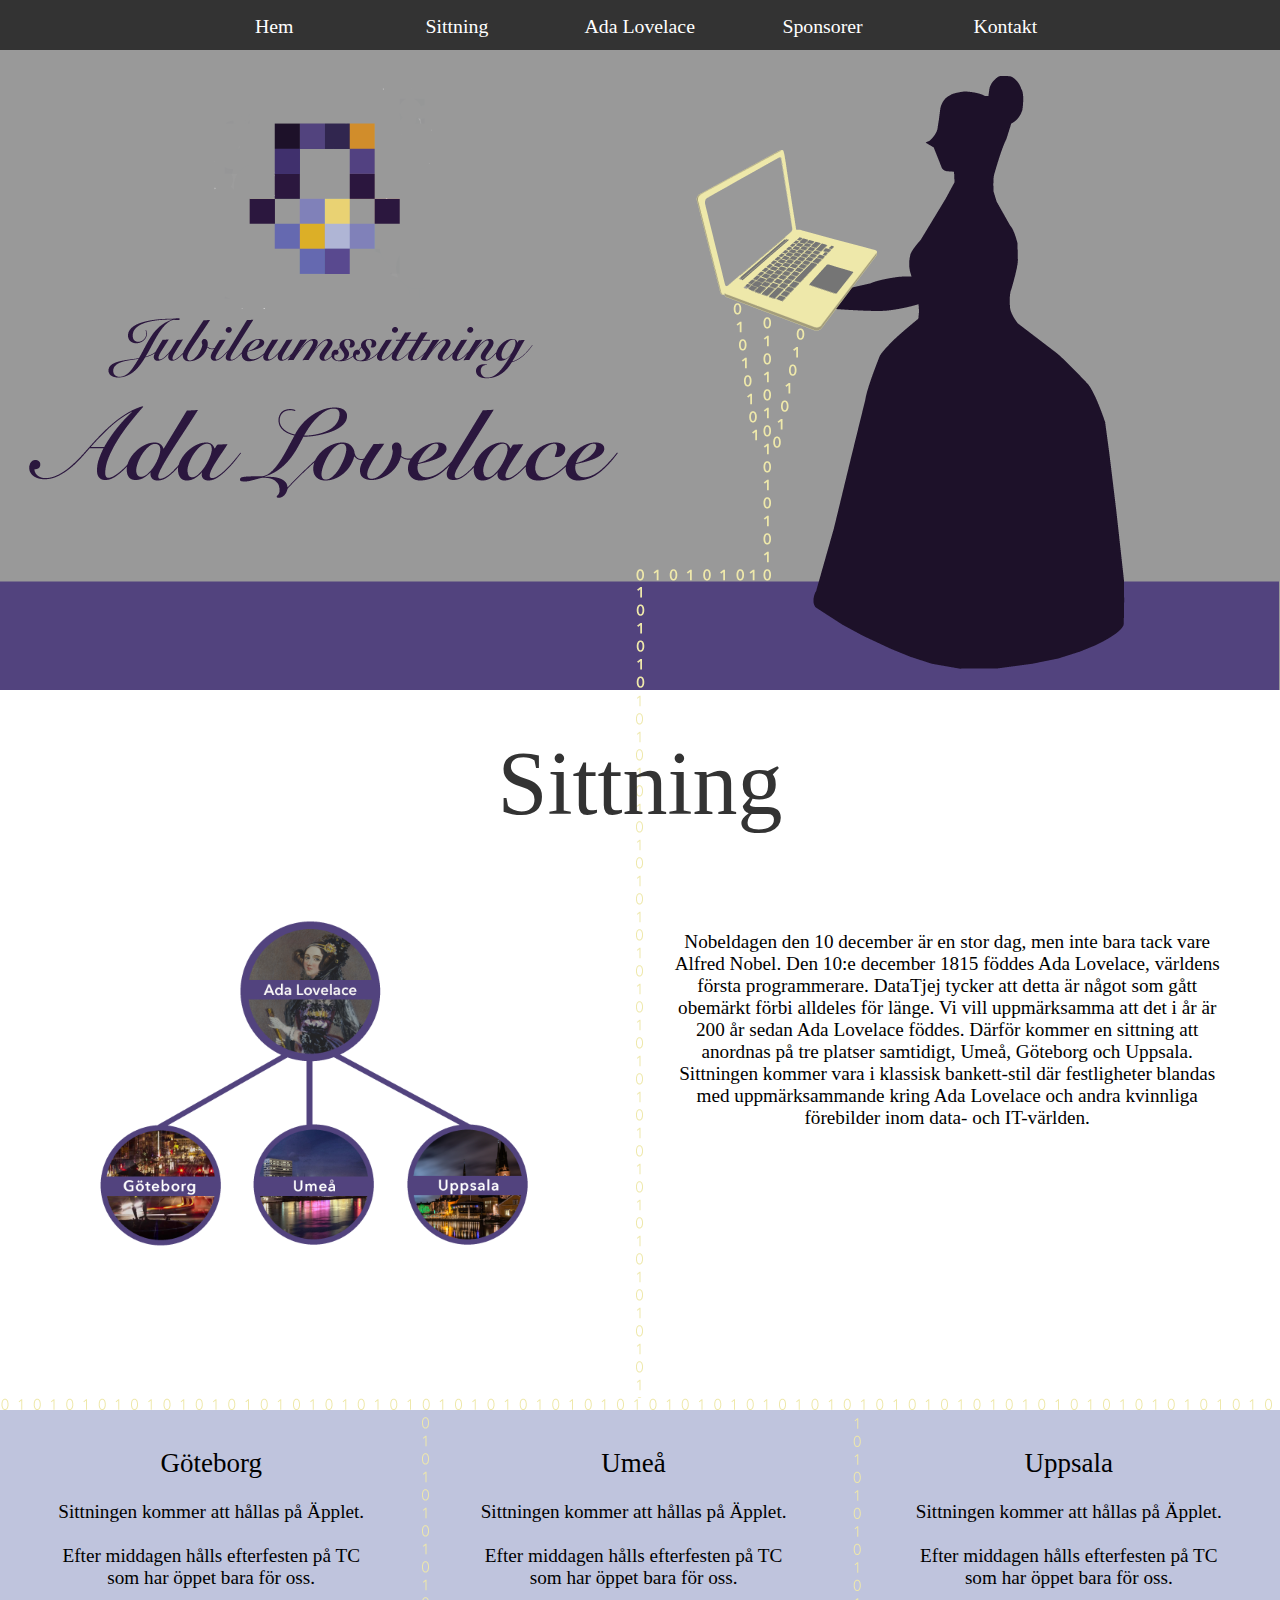
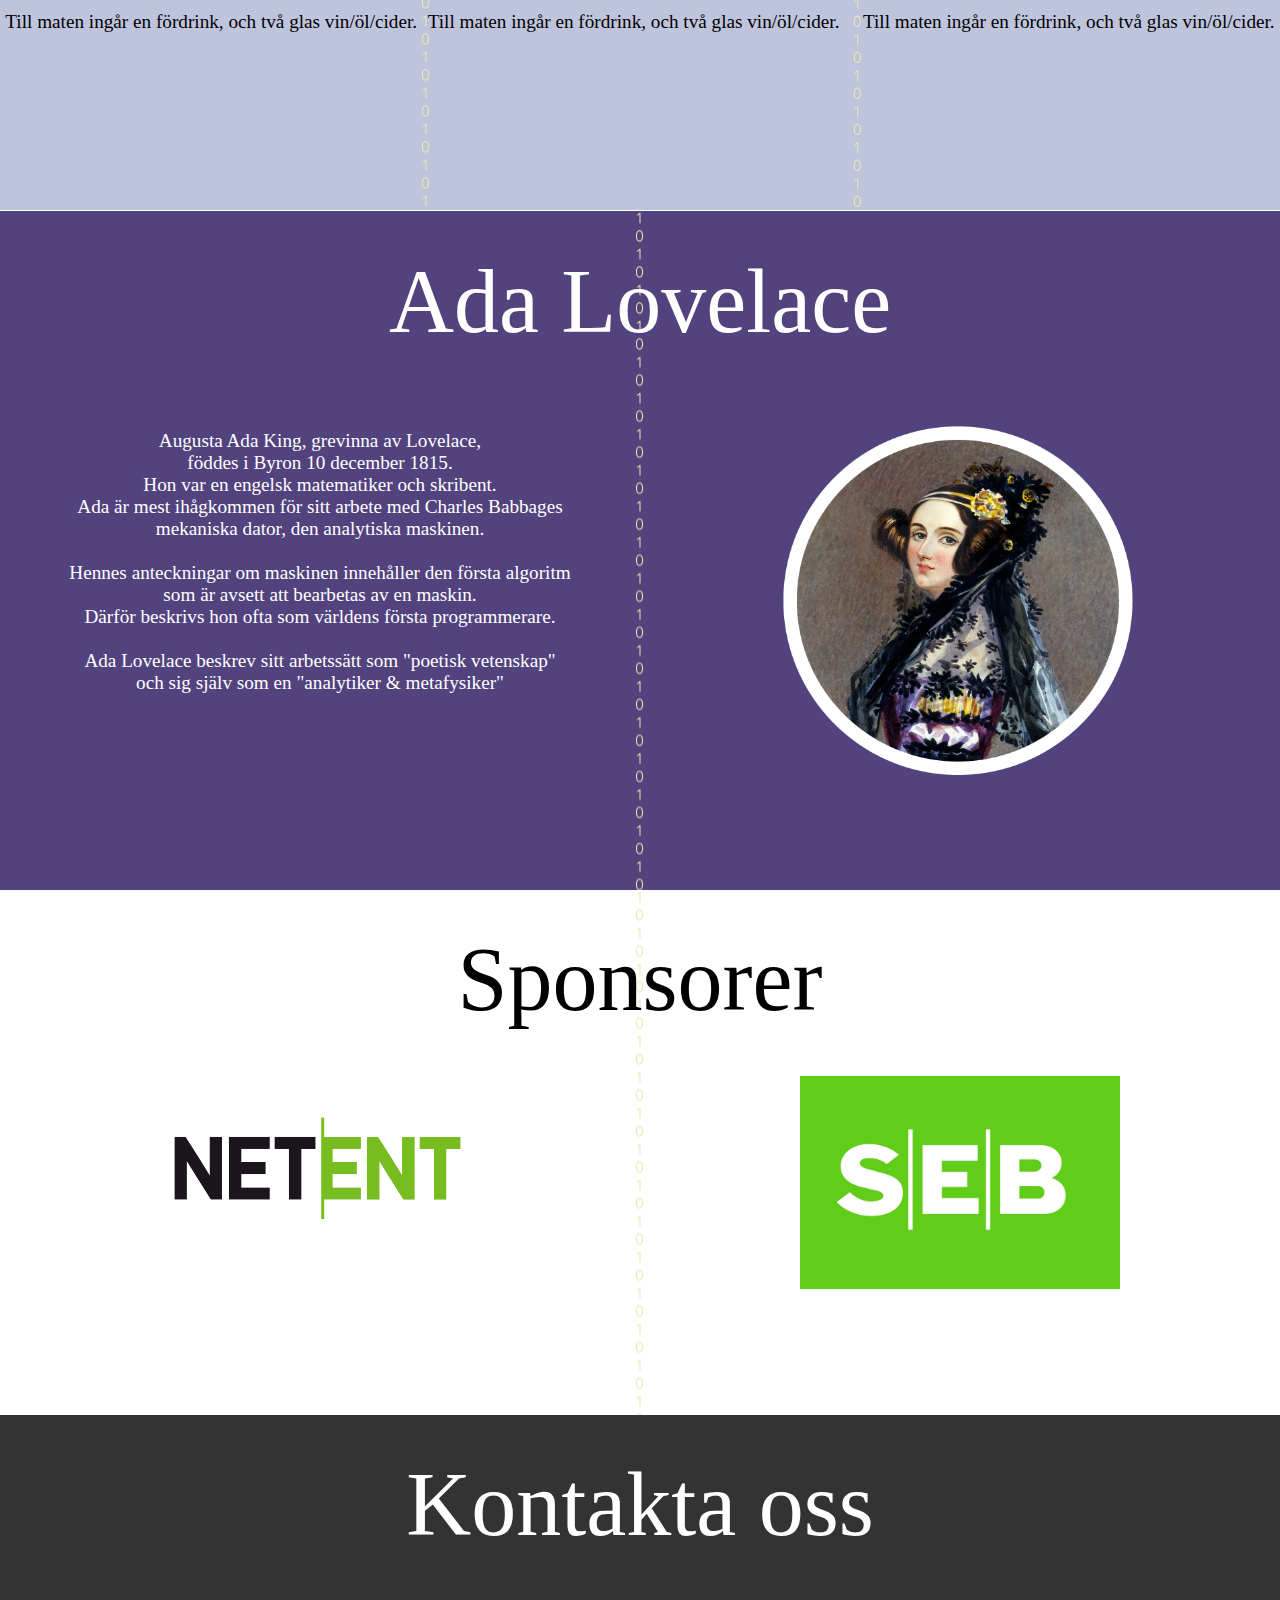
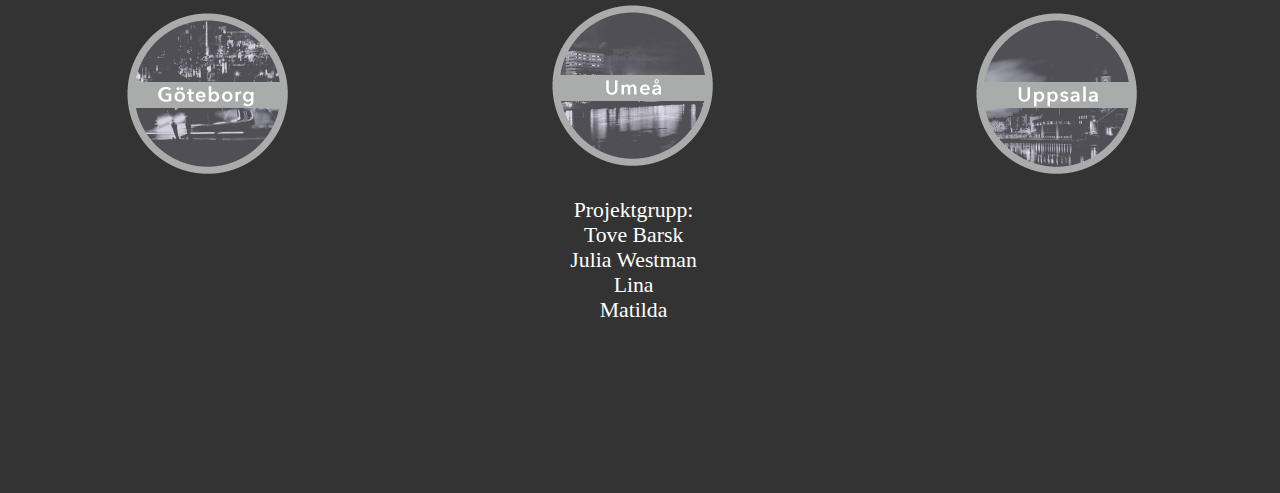
==== Hem.html @ 4ccf99ba "contacts åde" ====
<!DOCTYPE html>
  <html>
    <head>
      <meta charset="utf-8">
      <title>Ada sittning</title>
      <link rel="stylesheet" type="text/css" href="hem.css">    
      <meta name="viewport" content="width=device-width, initial-scale=1, user-scalable=yes">
        <link media="screen and (min-width: 200px) and (max-width: 500px)" type="text/css" href="css/stilmall.css">
        <link media="screen and (min-width: 500px) and (max-width: 800px)" type="text/css" href="css/stilmall.css">
      <script src="https://ajax.googleapis.com/ajax/libs/jquery/1.11.3/jquery.min.js"></script>
    </head>
    <body>
      <div id="container">
        <div id="menuContainer">
          <div class="menuButton">
          </div>
          <a href="#hem">
            <div class="menuButton">
              <h5>Hem</h5>
            </div>
          </a>
          <a href="#sittningen">
            <div class="menuButton">
              <h5>Sittning</h5>
            </div>
          </a>
        <a href="#AdaLovelace">
          <div class="menuButton">
            <h5>Ada Lovelace</h5>
          </div>
        </a>
        <a href="#sponsorer">
          <div class="menuButton">
            <h5>Sponsorer</h5>
          </div>
        </a>
          <a href="#kontakt">
            <div class="menuButton">
              <h5>Kontakt</h5>
            </div>
          </a>
        <div class="menuButton">
        </div>
      </div>

      <p id="hem"></p>

      <div id="header">
        
        <img src="pics/Header.png" alt="Headerback">
      </div>

       <p id="sittningen"></p>
       <div id="sittning">
          <h1>Sittning</h1>
          <div id="rubrik">
          </div>

          <div id="sittningv">
            <img src="pics/träd.png" alt="sittningsbild">
          </div>
          
          <div id="sittningh">
            <div id="sittningtext">
              <p> Nobeldagen den 10 december är en stor dag, men inte bara tack vare Alfred Nobel. Den 10:e december 1815 föddes Ada Lovelace, världens första programmerare. DataTjej tycker att detta är något som gått obemärkt förbi alldeles för länge. 

              Vi vill uppmärksamma att det i år är 200 år sedan Ada Lovelace föddes. Därför kommer en sittning att anordnas på tre platser samtidigt, Umeå, Göteborg och Uppsala. Sittningen kommer vara i klassisk bankett-stil där festligheter blandas med uppmärksammande kring Ada Lovelace och andra kvinnliga förebilder inom data- och IT-världen. </p>
            </div>
          </div>
    
      </div>
      <div id="biljetter">
        <div id="del1">
          <h3>Göteborg</h3>


              <p> <br>Sittningen kommer att hållas på Äpplet.
                <br> <br>
                Efter middagen hålls efterfesten på TC <br>som har öppet bara för oss. 
                   <br> <br>
                Till maten ingår en fördrink, och två glas vin/öl/cider.
                <br> <br>


        </div>
        <div id="del2">
          <h3>Umeå</h3>


            <p> <br>Sittningen kommer att hållas på Äpplet.
                <br> <br>
                Efter middagen hålls efterfesten på TC 
                <br>som har öppet bara för oss. 
                <br> <br>
                Till maten ingår en fördrink, och två glas vin/öl/cider.
                <br> <br></p>

        </div>
        <div id="del3">
          <h3>Uppsala</h3>



              <p> <br>Sittningen kommer att hållas på Äpplet.
                <br> <br>
                Efter middagen hålls efterfesten på TC <br>som har öppet bara för oss. 
                   <br> <br>
                Till maten ingår en fördrink, och två glas vin/öl/cider.
                <br> <br>



        </div>
      </div>

      <p id="AdaLovelace"></p>
      <div id="ada">
       <h1>Ada Lovelace</h1>
          <div id="adav">
            <p>Augusta Ada King, grevinna av Lovelace, <br>föddes i Byron 10 december 1815.<br>
            Hon var en engelsk matematiker och skribent. <br>
            Ada är mest ihågkommen för sitt arbete med Charles Babbages<br> mekaniska dator, den analytiska maskinen. <br><br>
            Hennes anteckningar om maskinen innehåller den första algoritm <br>som är avsett att bearbetas av en maskin. <br>Därför beskrivs hon ofta som världens första programmerare. <br><br>
            Ada Lovelace beskrev sitt arbetssätt som "poetisk vetenskap"<br> och sig själv som en "analytiker & metafysiker"
          </p>
          </div>

          <div id="adah">
            <img src="pics/ada.png" alt="adabild" >
          </div>
      </div>
      <p id="sponsorer"></p>
      <div id="sponsors">
         <h1>Sponsorer</h1>
        <div id="sponsorh">
          <img src="pics/netentlogo.png" />
        </div>
        <div id="sponsorv">
          <img src="pics/seblogo.jpg" />
        </div>
      </div>  
      <div id="contacts">
      <p id="kontakt"></p>
        <h1>Kontakta oss</h1>
        <div class="d1">
          <img src="pics/göt.png" alt="adabild" >


        </div>
        <div class="d1">
          <img src="pics/ume.png" alt="adabild" >

          <p>Projektgrupp:<br>
             Tove Barsk<br>
             Julia Westman<br>
             Lina<br>
             Matilda<br>
           </p>
        </div>
        <div class="d1">
          <img src="pics/upp.png" alt="adabild" >
        </div>
      </div>


    </div>
  </body>
</html>
---- hem.css ----
body{
background-color: #757575;
margin:0px;
font-family: "Avenir Next";
}
p{
	text-align: justify;
	font-weight: 300;
	font-size: 1.7vw;
	margin:0;
}
a{
	color: #ffffff;
}
h1 {
	text-align: center;
	font-weight: 200;
	margin: 0;
	font-size: 10vh;
}

h3 {
	text-align: center;
	font-weight: 200;
	margin: 0;
	font-size: 3vh;
}
h5{
	text-align: center;
	font-size: 2.2vh;
	font-weight: 400;
	margin-top: 8%;
}
h6{
	text-align: center;
	font-size: 2vh;
	font-weight: 400;
}
#menuContainer{
	height: 50px;
	width: 100%;
	background-color: #333333;
	position: fixed;
	margin-top: 0;
}
.menuButton{
	
	height: 50px;
	width: 14.28%;
	float: left;
	text-align: center;
}

.menuButton p{
	font-weight: 300;
	font-size: 18px;
}

#header{
	height: auto;
	margin: 0;
	background-color: #ffffff;
}

#header img{
	width:100%;
	height: auto;
 	margin: 0;
}

 #computer{ 
 	padding-top: 10%;
 	float:center;
 	text-align: center;
 }
#container{
	height: auto;
	width:100%;
}

#sittning{
	padding-bottom: 52%;
		height: 0;
	background-image: url("pics/sittningback.png");
	background-repeat: no-repeat;
	background-size: 100%;
	background-color: #ffffff;
	padding-top: 3%;
}
#sittning h1{
	color: #333333;
}

#sittningv{
	text-align: center;
	background-size: 80%;
	padding-top: 5%;
	height: auto;
	width: 50%;
	float: left;
}

#sittningv img{	
	padding-right: 5%;
	padding-left: 5%;
	position: center;
	width: 75%;
	height: auto;
}
#sittningh{
	height:auto;
	width: 50%;
	float: left;
}

#sittningtext {
	padding-left: 5%;
	margin-top: 15%;
	width: 86%;
	height: auto;
}

#sittningtext p {
	text-align: center;
	color: black;
	font-weight: 300;
	font-size: 1.5vw;	
}

#biljetter {
	margin: 0;
	padding: 0;
	background-color: #ffffff;
	width: 100%;
	padding-bottom: 32.3%;
	height: 0;
	background-image: url("pics/biljetter.png");
	background-size: 100%;
	background-position: center;
	background-repeat: no-repeat;
}


#biljetter h3{
	margin-top: 50px;
	font-weight: 400;
	padding-bottom: 0;
}
#biljetter p{
	text-align: center;
	font-weight: 300;
	font-size: 1.5vw;
}

#del1{
	float: left;
	width: 33%;
	height: 200px;
}

#del2 {
	float:left;
	width: 33%;
	text-align: center;
		height: 200px;
}


#del3 {
	float: right;
	width: 33%;
	height: 200px;
}


#ada {
	padding-top: 3%;
	width: 100%;
	padding-bottom: 50%;
	height:0;
	background-color: #52437e;
	background-image: url("pics/adaback.png");
	background-size: 100%;
	text-align: center;
}
#ada h1{
	color: #ffffff;
}
#ada p{
	color: #ffffff;
	text-align: center;
	font-weight: 300;
	font-size: 1.5vw;

}
#adav{
	padding-top: 6%;
	width:50%;
	height:100%;
	float:left;
}
#adah{
	padding-top: 5%;
	width:50%;
	float:left;
	height:100%;
}

#adah img{
	width:60%;
	height:auto;
}


#sponsors{
	padding-top: 3%;
	padding-bottom: 38%;
	height:0;
	width:100%;
	background-color: #ffffff;
	background-image: url("pics/adaback.png");
	background-size: 100%;
}

#sponsorh {
	text-align: center;
	float: left;
	width: 50%;
	height: auto;
}

#sponsorh img {
	padding-top: 12%;
	width: 50%;
}

#sponsorv{
	text-align: center;
	float: left;
	width: 50%;
	height: auto; 
}

#sponsorv img {
	padding-top: 7%;
	width: 50%;
}

#contacts {
	padding-top: 3%;
	width:100%;
	background-color: #333333;
	padding-bottom: 50%;
	height:0;
	text-align: center;
}
#contacts p{
	color:white;
	text-align: center;
}
.d1{
	padding-top: 3%;
	float: left;
	width: 33%;
	height: 400px;
}
.d1 img{
	float: center;
}


#contacts h1 {
	color: #ffffff;
	font-weight: 200;
}
/** IPAD **/
@media (min-width: 500px) and (max-width: 800px) {
	
	h1 {
		font-size: 4.5em;
	}

	h3{
		font-size: 24px;
	}

	h5{
		font-size: 15px;
	}

	#container{
		height: 2800px;
	}

	.menuButton {
		height: 50px;
		width: 14%;
		float: left;
		text-align: center;
	}

	#sittning{
		padding-bottom: 76%;
		height: 0;
		width:100%;
		background-image: url("pics/sittningback.png");
		background-repeat: no-repeat;
		background-size: 100%;
		background-color: #ffffff;
		padding-top: 3%;
	}


	#sittningv{
		text-align: center;
		padding-top: 5%;
		height: auto;
		width: 50%;
		float: left;
	}

	#sittningv img{	
		padding: 0;
		margin-top: 10%;
		position: center;
		width: 100%;
		height: auto;
	}

	#sittningtext {
		padding-left: 5%;
		margin-top: 15%;
		width: 86%;
		height: auto;
	}

	#sittningtext p {
		font-size: 1.9vw;
		color: black;	
	}

	#biljetter {
		margin: 0;
		padding: 0;
		background-color: #ffffff;
		width: 100%;
		padding-bottom: 32%;
		height: 0;
		background-image: url("pics/biljetter.png");
		background-size: 100%;
		background-position: center;
		background-repeat: no-repeat;
	}

	#del1 h3 {
		margin-top: 13px;
		font-size: 28px;
		font-weight: 300;
	}
	#del1 p{
		font-size: 1.6vw;
		font-weight:normal;
		color: #727272;
		
	}

	#del2 h3{
		margin-top: 13px;
		font-size: 28px;
		font-weight: 300;
	}
	#del2 p{
		font-size: 1.6vw;
		font-weight:normal;
		color: #727272;
	}

	#del3 h3{
		margin-top: 13px;
		font-size: 28px;
		font-weight: 300;
	}
	#del3 p {
		font-size: 1.6vw;
		font-weight:normal;
		color: #727272;
	}

	#ada {
		padding-top: 3%;
		width: 100%;
		padding-bottom: 69%;
		height:0;
		background-color: #52437e;
		background-image: url("pics/adaback.png");
		background-size: 100%;
		text-align: center;
	}

	#ada h1{
		font-size: 4.5em;
	}

	#adah img{
		padding-top: 15%;
		width:75%;
		height:auto;
	}

	#ada p {
		color: #ffffff;
		text-align: center;
		font-weight: 300;
		font-size: 1.9vw;
	}

	#sponsors{
		padding-top: 3%;
		padding-bottom: 45%;
		height:0;
		width:100%;
		background-color: #ffffff;
	}


}

@media (min-width:200px) and (max-width: 500px) {

}
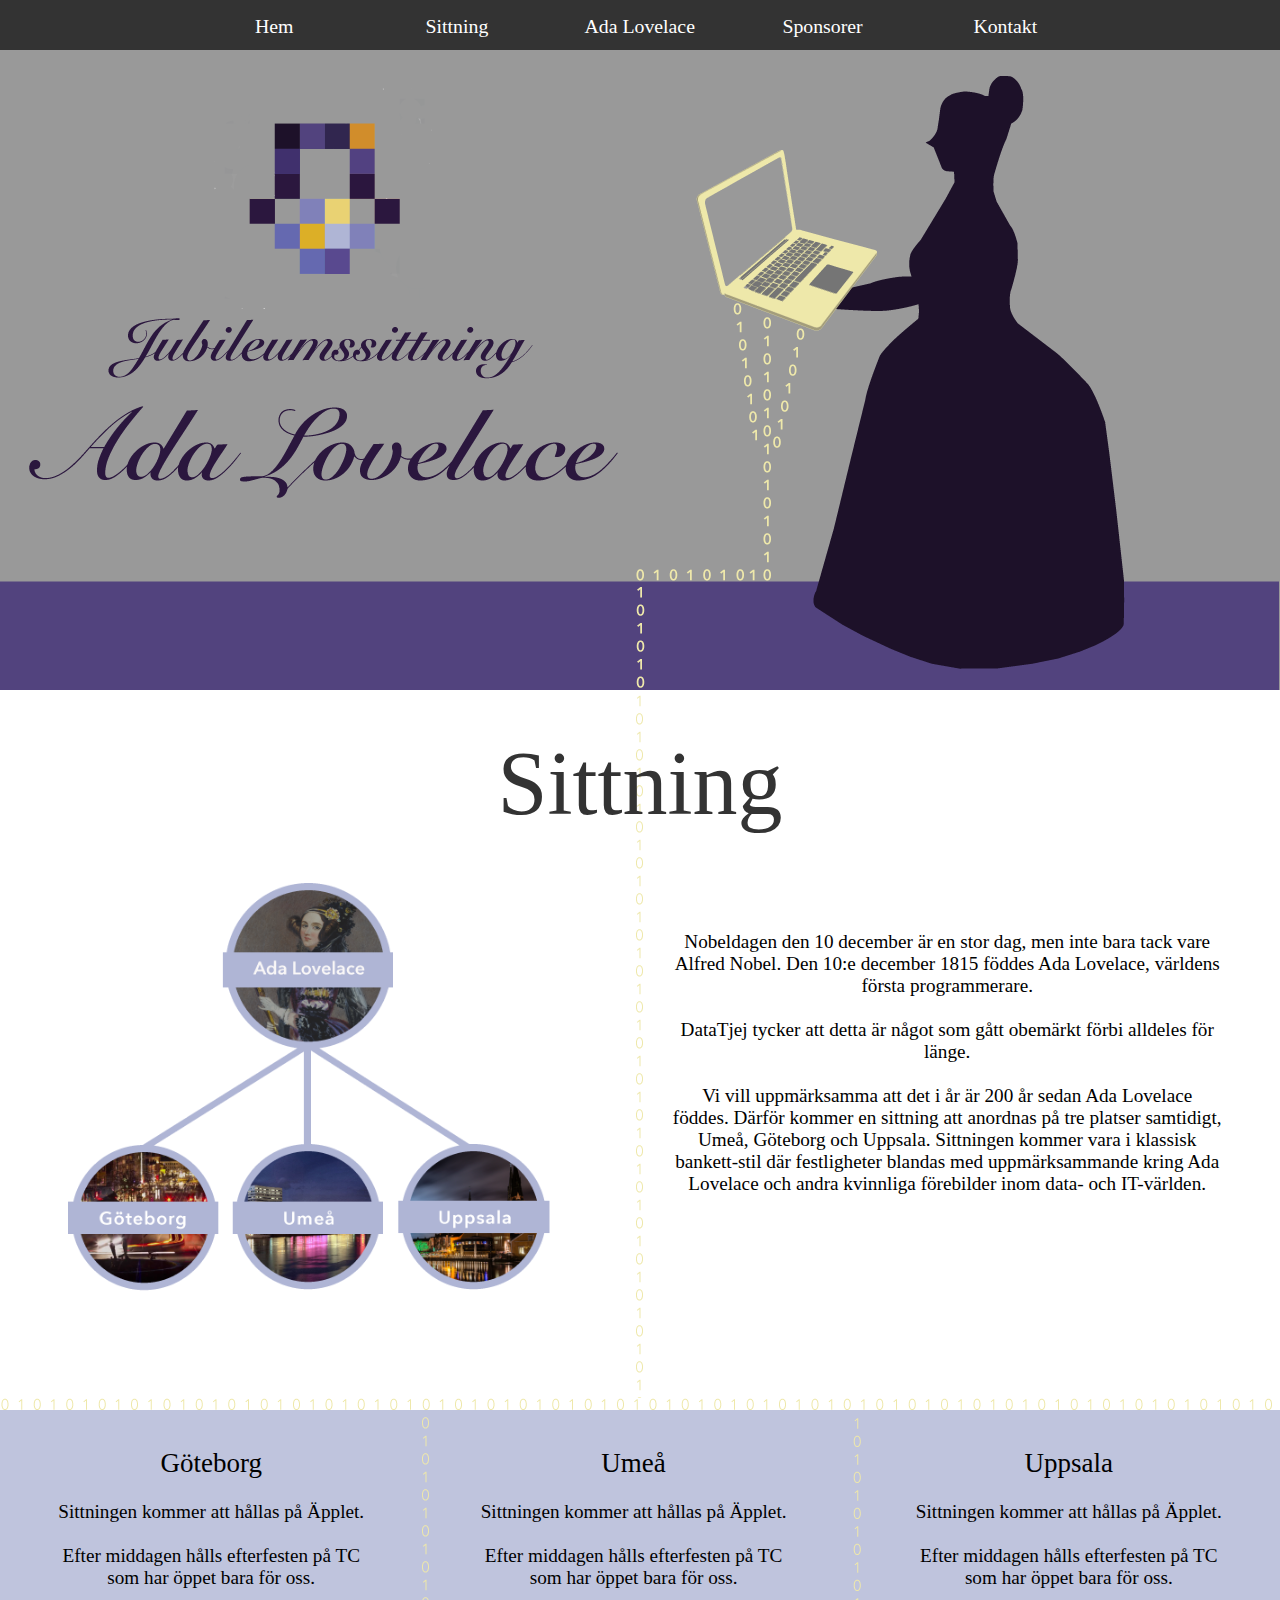
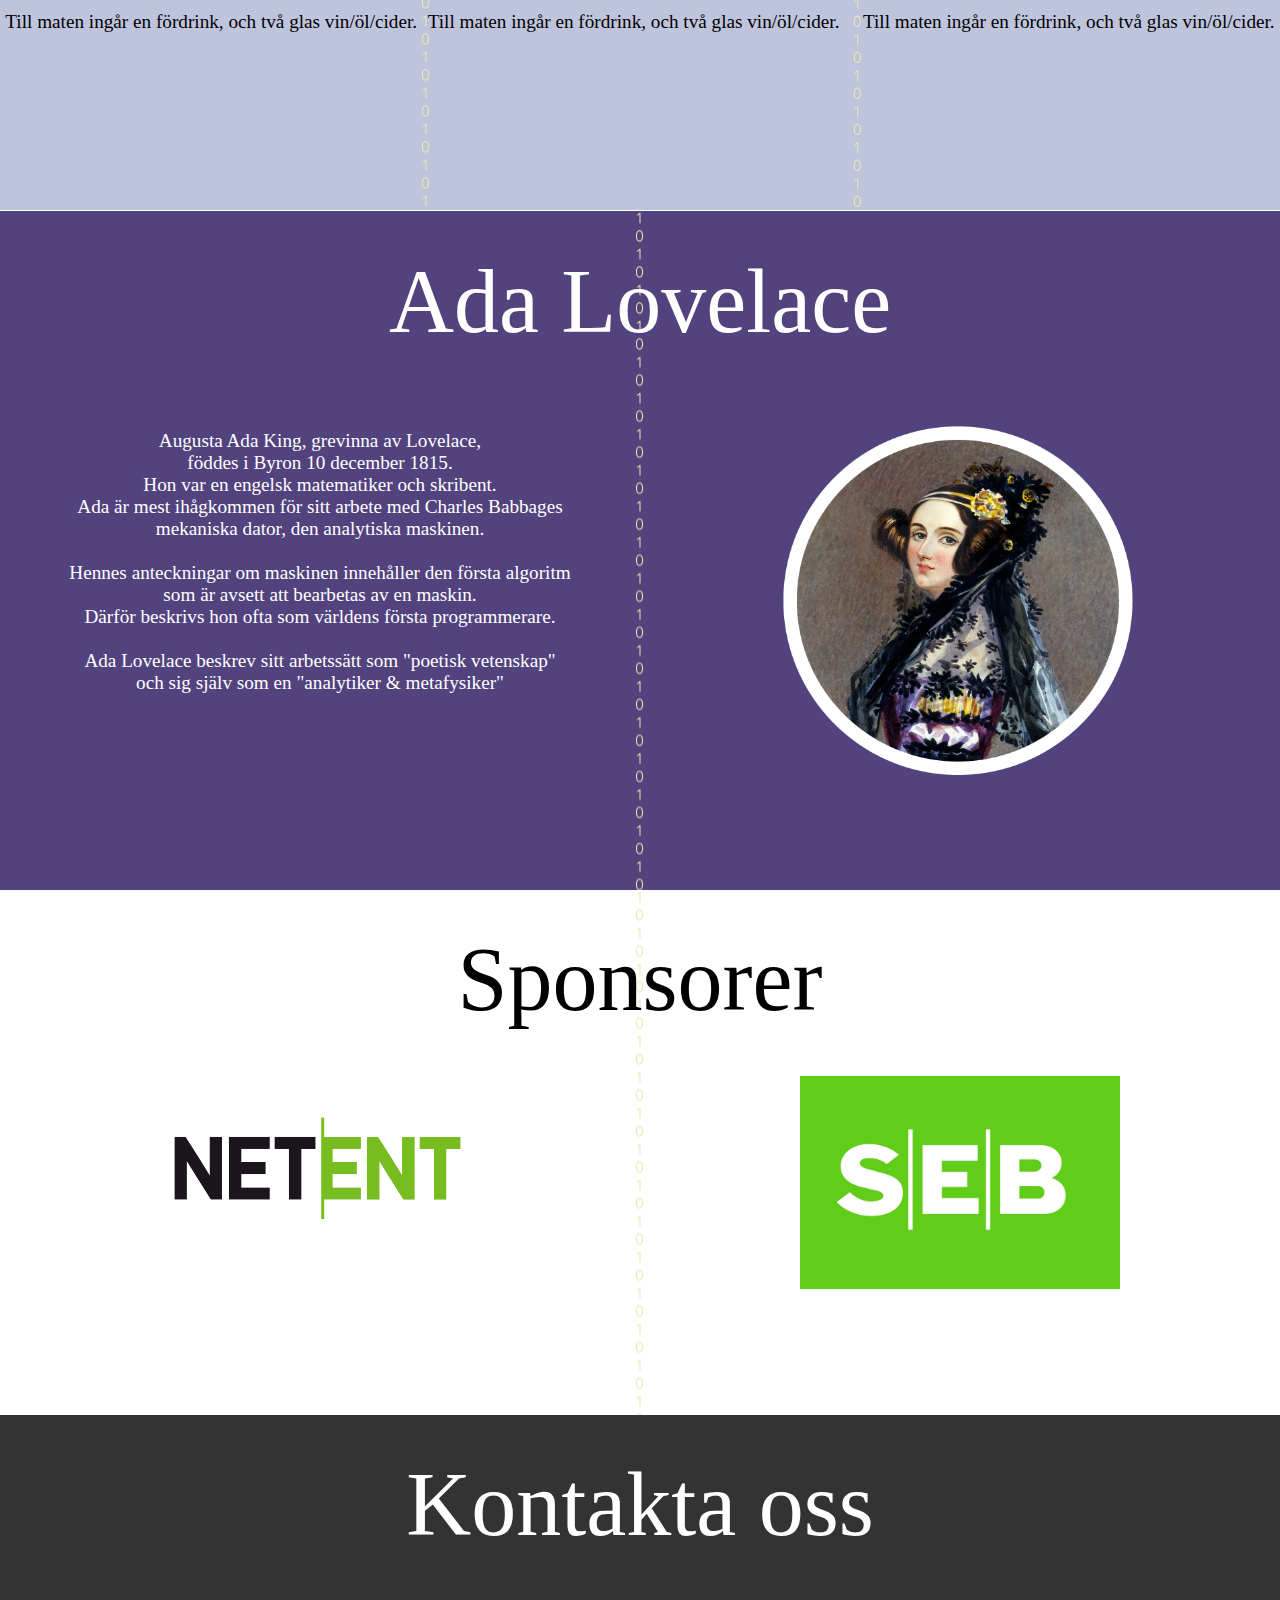
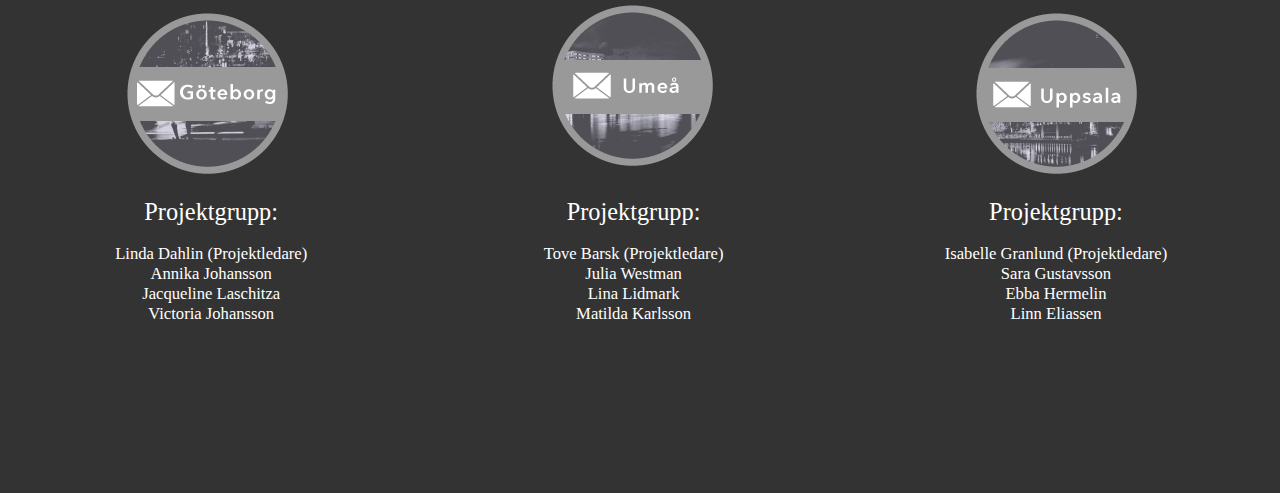
==== commit a18d72aa: "contacts" ====
--- a/Hem.html
+++ b/Hem.html
@@ -62,7 +62,7 @@
           
           <div id="sittningh">
             <div id="sittningtext">
-              <p> Nobeldagen den 10 december är en stor dag, men inte bara tack vare Alfred Nobel. Den 10:e december 1815 föddes Ada Lovelace, världens första programmerare. DataTjej tycker att detta är något som gått obemärkt förbi alldeles för länge. 
+              <p> Nobeldagen den 10 december är en stor dag, men inte bara tack vare Alfred Nobel. Den 10:e december 1815 föddes Ada Lovelace, världens första programmerare. <br><br>DataTjej tycker att detta är något som gått obemärkt förbi alldeles för länge. <br><br>
 
               Vi vill uppmärksamma att det i år är 200 år sedan Ada Lovelace föddes. Därför kommer en sittning att anordnas på tre platser samtidigt, Umeå, Göteborg och Uppsala. Sittningen kommer vara i klassisk bankett-stil där festligheter blandas med uppmärksammande kring Ada Lovelace och andra kvinnliga förebilder inom data- och IT-världen. </p>
             </div>
@@ -144,21 +144,32 @@
         <h1>Kontakta oss</h1>
         <div class="d1">
           <img src="pics/göt.png" alt="adabild" >
-
+                <h3>Projektgrupp:</h3><br>
+             <p>Linda Dahlin (Projektledare)<br>
+             Annika Johansson<br>
+             Jacqueline Laschitza<br>
+             Victoria Johansson<br>
+           </p>
 
         </div>
         <div class="d1">
           <img src="pics/ume.png" alt="adabild" >
 
-          <p>Projektgrupp:<br>
-             Tove Barsk<br>
+          <h3>Projektgrupp:</h3><br>
+             <p>Tove Barsk (Projektledare)<br>
              Julia Westman<br>
-             Lina<br>
-             Matilda<br>
+             Lina Lidmark<br>
+             Matilda Karlsson<br>
            </p>
         </div>
         <div class="d1">
           <img src="pics/upp.png" alt="adabild" >
+                <h3>Projektgrupp:</h3><br>
+             <p>Isabelle Granlund (Projektledare)<br>
+             Sara Gustavsson<br>
+             Ebba Hermelin<br>
+             Linn Eliassen<br>
+           </p>
         </div>
       </div>
 
--- a/hem.css
+++ b/hem.css
@@ -80,7 +80,7 @@
 
 #sittning{
 	padding-bottom: 52%;
-		height: 0;
+	height: 0;
 	background-image: url("pics/sittningback.png");
 	background-repeat: no-repeat;
 	background-size: 100%;
@@ -94,7 +94,7 @@
 #sittningv{
 	text-align: center;
 	background-size: 80%;
-	padding-top: 5%;
+	padding-top: 3%;
 	height: auto;
 	width: 50%;
 	float: left;
@@ -104,7 +104,7 @@
 	padding-right: 5%;
 	padding-left: 5%;
 	position: center;
-	width: 75%;
+	width: 90%;
 	height: auto;
 }
 #sittningh{
@@ -255,6 +255,13 @@
 	text-align: center;
 }
 #contacts p{
+	font-size: 1.3vw;
+	color:white;
+	text-align: center;
+}
+#contacts h3{
+	font-size: 1.9vw;
+	font-weight: 400;
 	color:white;
 	text-align: center;
 }
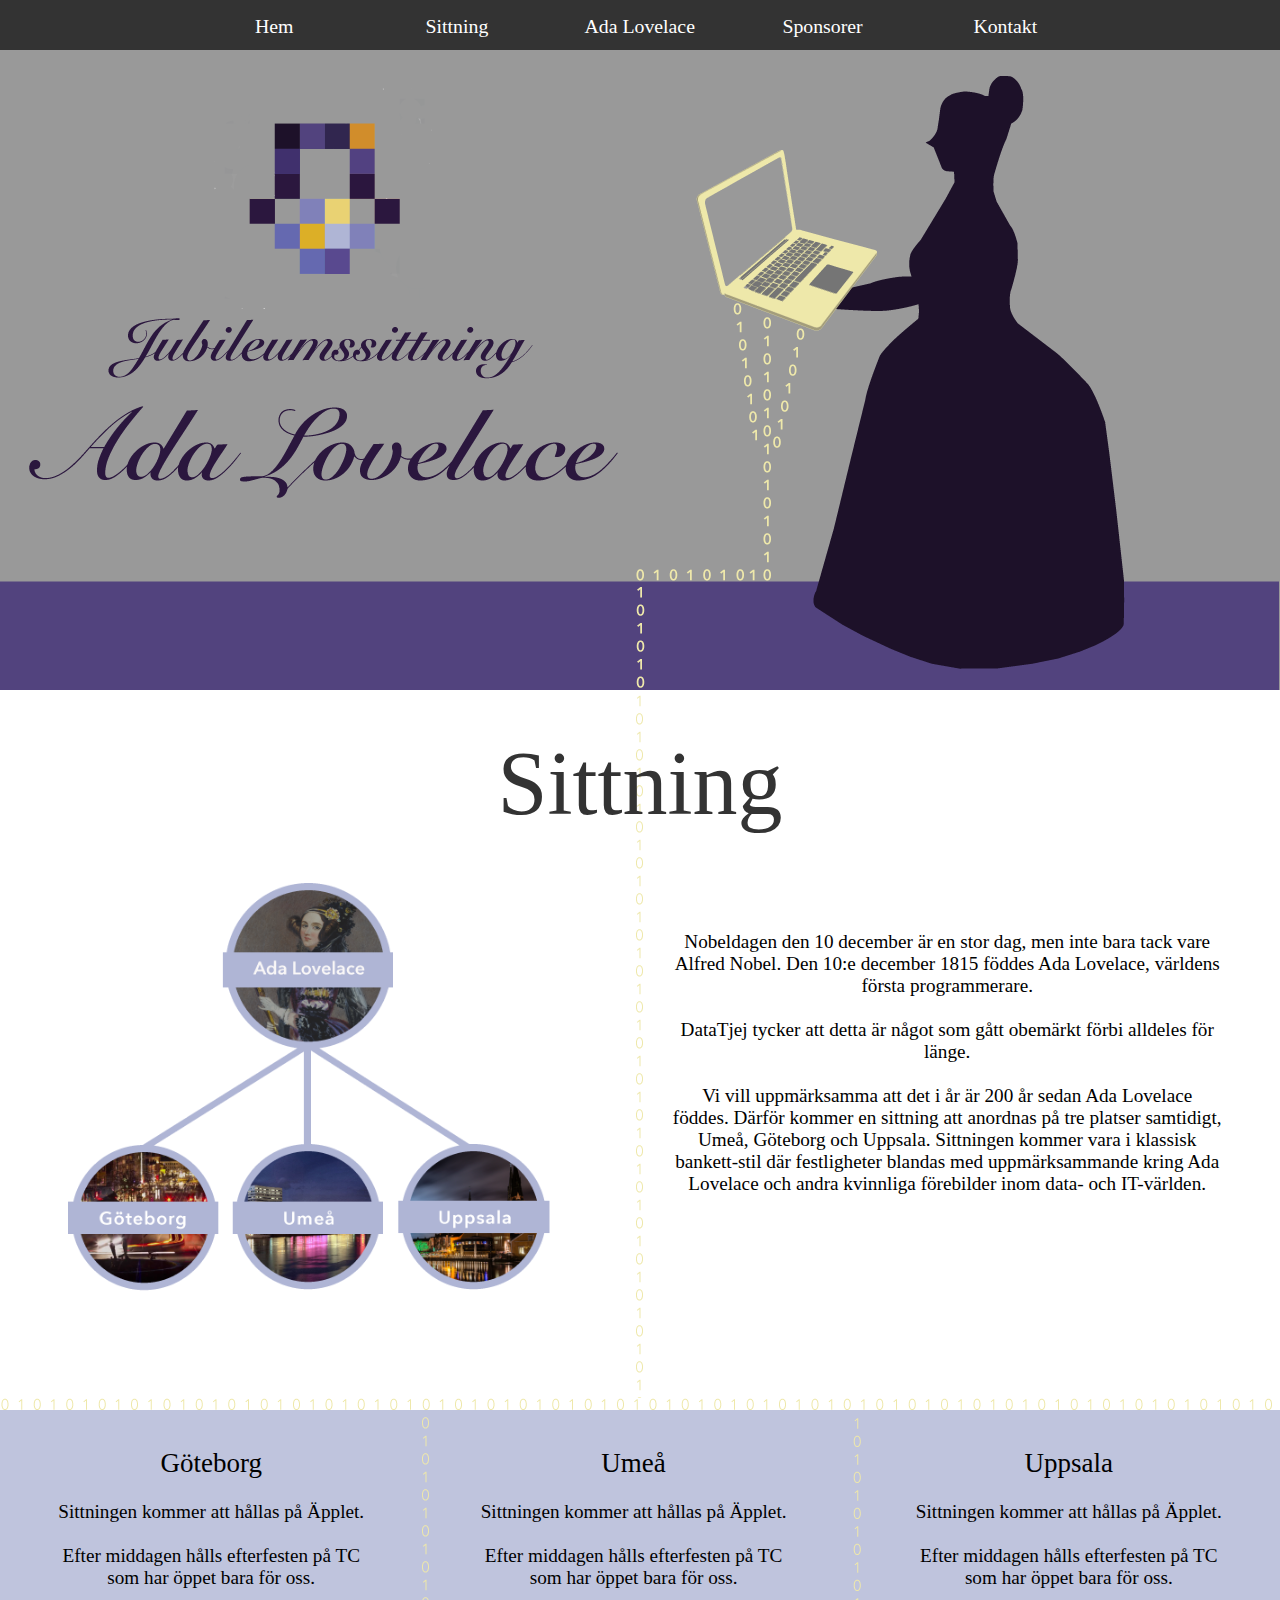
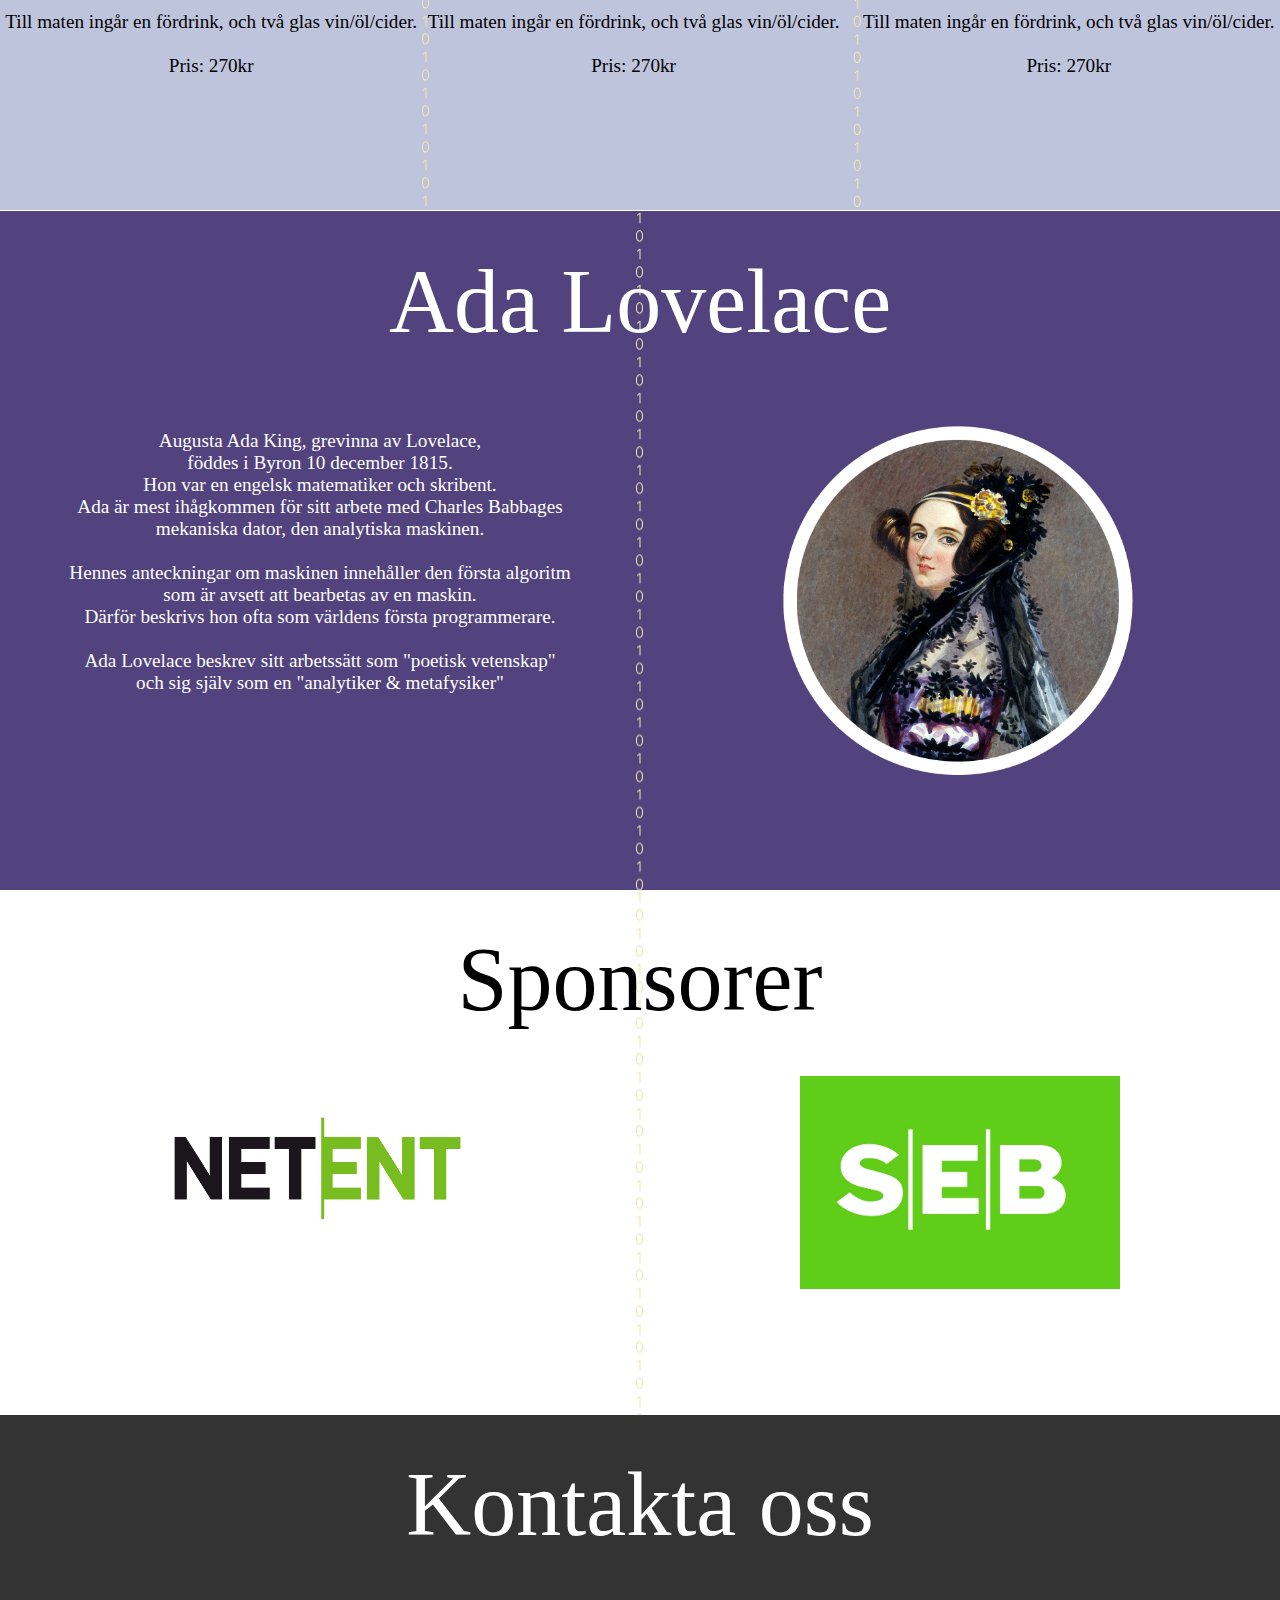
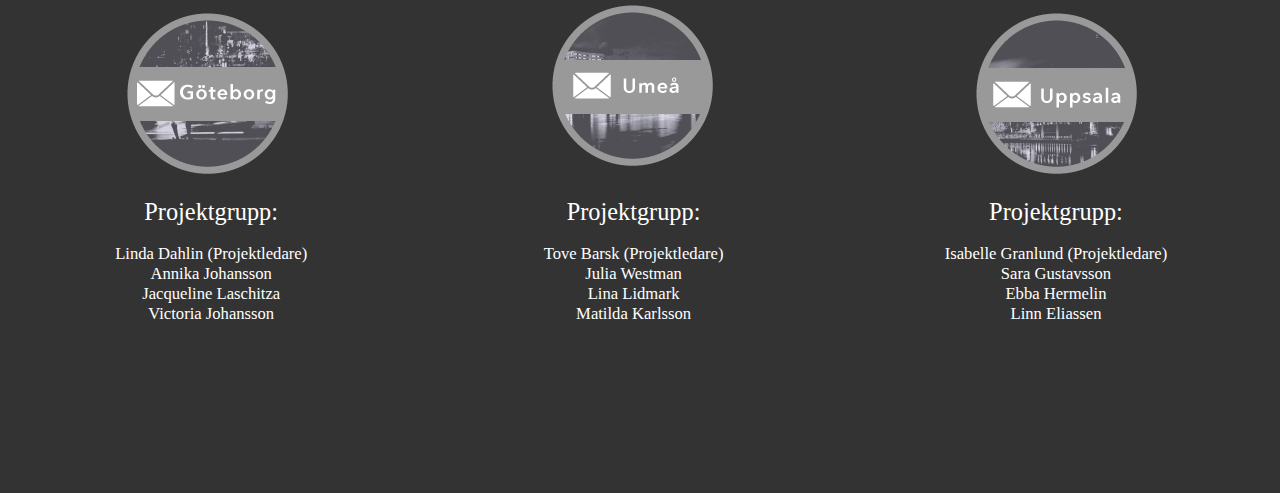
==== commit 0e8740d0: "länk mail" ====
--- a/Hem.html
+++ b/Hem.html
@@ -12,8 +12,6 @@
     <body>
       <div id="container">
         <div id="menuContainer">
-          <div class="menuButton">
-          </div>
           <a href="#hem">
             <div class="menuButton">
               <h5>Hem</h5>
@@ -39,8 +37,6 @@
               <h5>Kontakt</h5>
             </div>
           </a>
-        <div class="menuButton">
-        </div>
       </div>
 
       <p id="hem"></p>
@@ -80,6 +76,8 @@
                    <br> <br>
                 Till maten ingår en fördrink, och två glas vin/öl/cider.
                 <br> <br>
+                Pris: 270kr
+              </p>
 
 
         </div>
@@ -93,7 +91,9 @@
                 <br>som har öppet bara för oss. 
                 <br> <br>
                 Till maten ingår en fördrink, och två glas vin/öl/cider.
-                <br> <br></p>
+                <br> <br>
+                Pris: 270kr
+              </p>
 
         </div>
         <div id="del3">
@@ -107,6 +107,9 @@
                    <br> <br>
                 Till maten ingår en fördrink, och två glas vin/öl/cider.
                 <br> <br>
+                Pris: 270kr
+
+              </p>
 
 
 
@@ -153,7 +156,7 @@
 
         </div>
         <div class="d1">
-          <img src="pics/ume.png" alt="adabild" >
+          <a href="mailto:adaumea@datatjej.se"><img src="pics/ume.png" alt="adabild" ></a>
 
           <h3>Projektgrupp:</h3><br>
              <p>Tove Barsk (Projektledare)<br>
--- a/hem.css
+++ b/hem.css
@@ -42,6 +42,8 @@
 	background-color: #333333;
 	position: fixed;
 	margin-top: 0;
+	text-align: center;
+	padding-left: 14.28%;
 }
 .menuButton{
 	
@@ -433,5 +435,213 @@
 }
 
 @media (min-width:200px) and (max-width: 500px) {
-
-}
+	body{
+		width: 100%;
+	}
+
+	#container{
+		height: auto;
+		width:100%;
+	}
+
+	#menuContainer{
+		height: 50px;
+		width: 100%;
+		background-color: #333333;
+		position: fixed;
+		margin-top: 0;
+	}
+
+
+
+	#header{
+		width: 100%;
+		height: 0;
+		padding-bottom: 89%;
+		background-repeat: no-repeat;
+		background-image: url("pics/mobilheader.png");
+		background-size: 100%;
+	}
+
+	#header img{
+		width: 0;
+	}
+
+	#sittning{
+		padding-bottom: 175%;
+		height: 0;
+		width:100%;
+		background-image: none;
+		background-color: #ffffff;
+		padding-top: 3%;
+	}
+
+
+	#sittning h1{
+		font-size: 2.8em;
+	}
+
+	#sittningv{
+		text-align: center;
+		padding-top: 5%;
+		height: auto;
+		width: 100%;
+		float: left;
+	}
+
+	#sittningv img{	
+		padding-right: 5%;
+		padding-left: 5%;
+		position: center;
+		width: 70%;
+		height: auto;
+	}
+	#sittningh{
+		height:auto;
+		width: 100%;
+	}
+
+	#sittningtext {
+		padding-left: 10%;
+		margin-top: 15px;
+		width: 80%;
+		height: auto;
+	}
+
+	#sittningtext p {
+		text-align: center;
+		color: black;
+		font-weight: 300;
+		font-size: 4vw;	
+	}
+
+
+	#biljetter {
+		margin: 0;
+		padding: 0;
+		background-image: none;
+		background-color: #AFB5D5;
+		width: 100%;
+		padding-bottom: 214%;
+		height: 0;
+	}
+
+
+	#biljetter h3{
+		margin-top: 50px;
+		font-size: 2.3em;
+		font-weight: 300;
+		padding-bottom: 0;
+	}
+	#biljetter p{
+		text-align: center;
+		font-weight: 300;
+		font-size: 3.8vw;
+	}
+
+
+	#del1{
+		float: left;
+		width: 100%;
+		height: 200px;
+		padding-bottom: 50px;
+	}
+
+	#del2 {
+		float:left;
+		width: 100%;
+		text-align: center;
+		height: 200px;
+		padding-bottom: 50px;
+	}
+
+
+	#del3 {
+		float: right;
+		width: 100%;
+		height: 200px;
+	}
+
+	#ada {
+		padding-top: 3%;
+		width: 100%;
+		padding-bottom: 182%;
+		height:0;
+		background-color: #52437E;
+		background-image: none;
+		background-size: 100%;
+		text-align: center;
+	}
+	#ada h1{
+		font-size: 2.8em;
+		color: #ffffff;
+	}
+	#ada p{
+		color: #ffffff;
+		text-align: center;
+		font-weight: 300;
+		font-size: 3.8vw;
+
+	}
+	#adav{
+		width:100%;
+		height: auto;
+		float:left;
+	}
+	#adah{
+		width:100%;
+		float:left;
+		height:100%;
+	}
+
+	#adah img{
+		width:60%;
+		height:auto;
+	}
+
+	#sponsors{
+	padding-top: 3%;
+	padding-bottom: 50%;
+	height:0;
+	width:100%;
+	background-color: #ffffff;
+	background-image: none;
+	background-size: 100%;
+	}
+
+	#sponsors h1{
+		font-size: 2.8em;
+	}
+
+	#sponsorh {
+		text-align: center;
+		float: left;
+		width: 50%;
+		height: auto;
+	}
+
+	#sponsorh img {
+		padding-top: 12%;
+		width: 50%;
+	}
+
+	#sponsorv{
+		text-align: center;
+		float: left;
+		width: 50%;
+		height: auto; 
+	}
+
+	#sponsorv img {
+		padding-top: 7%;
+		width: 50%;
+	}
+
+	.d1 img{
+		width: 20%;
+		height: auto;
+		float: center;
+	}
+
+
+}
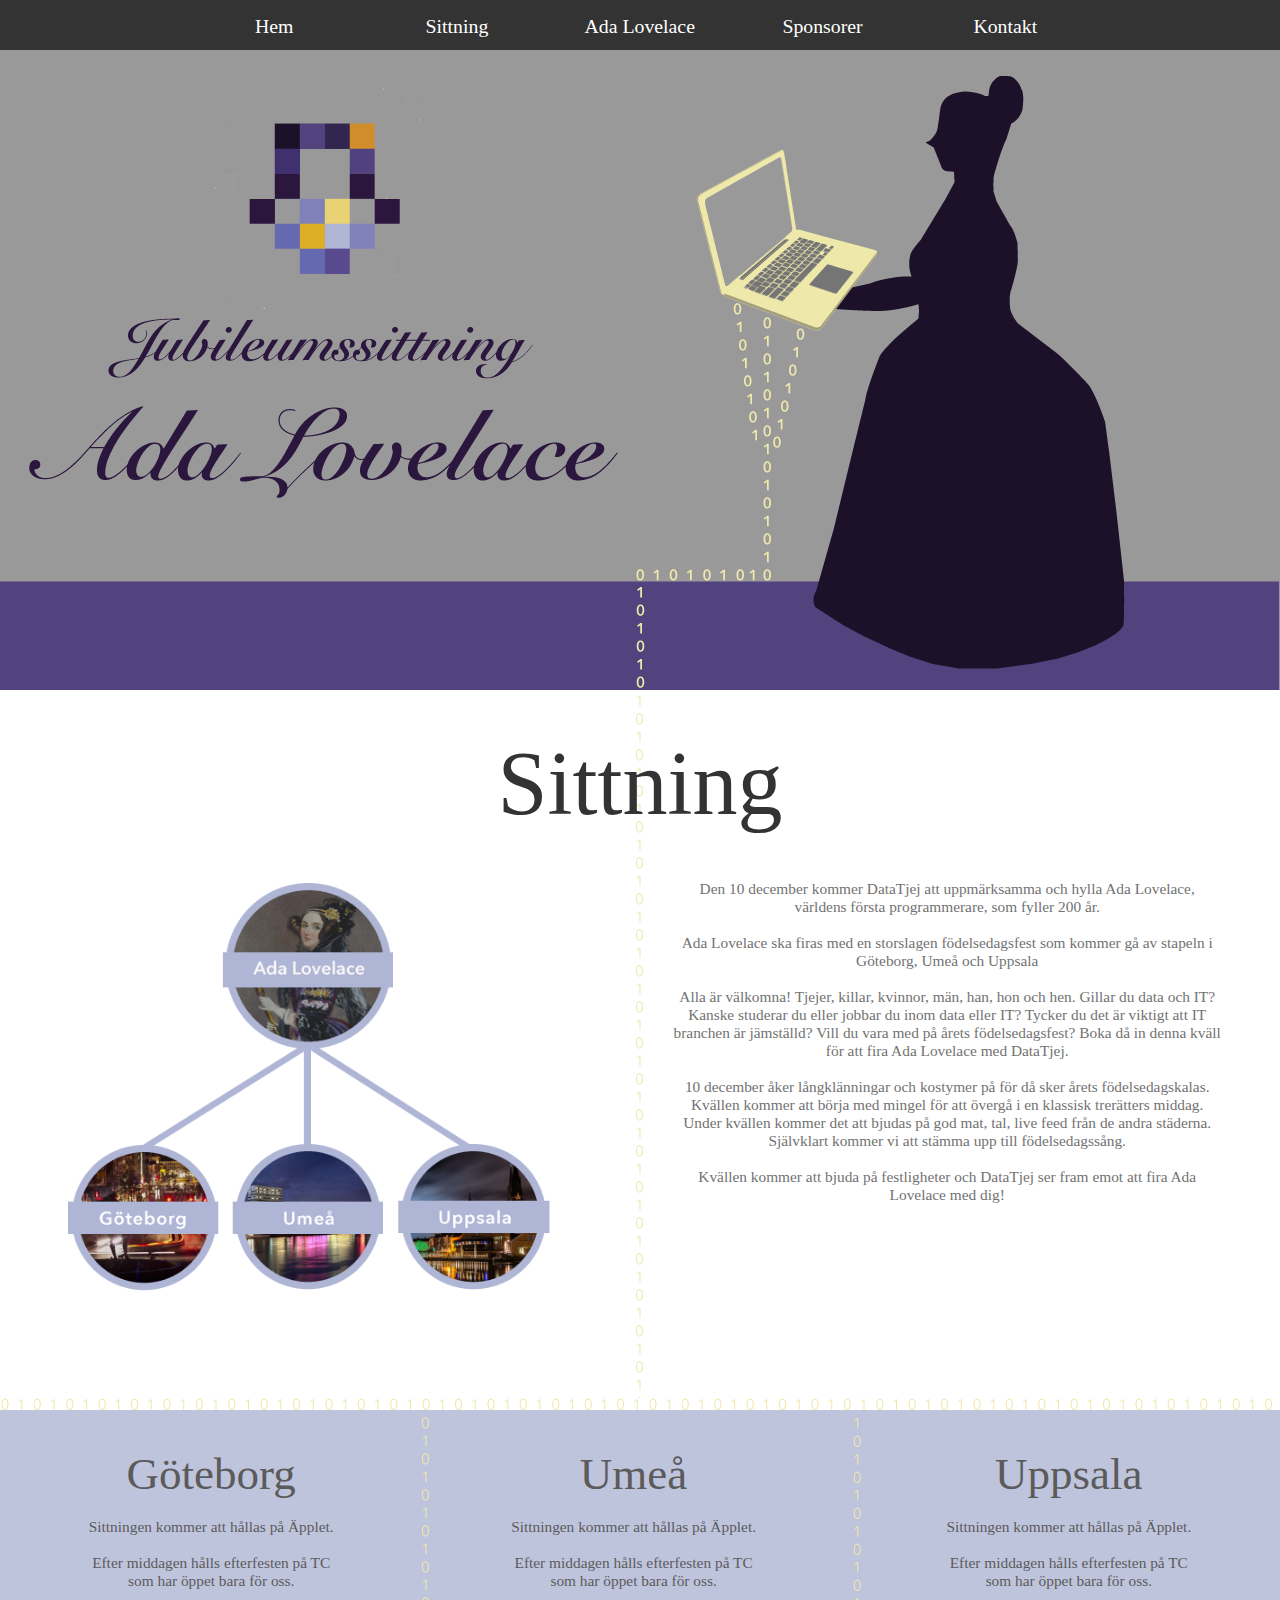
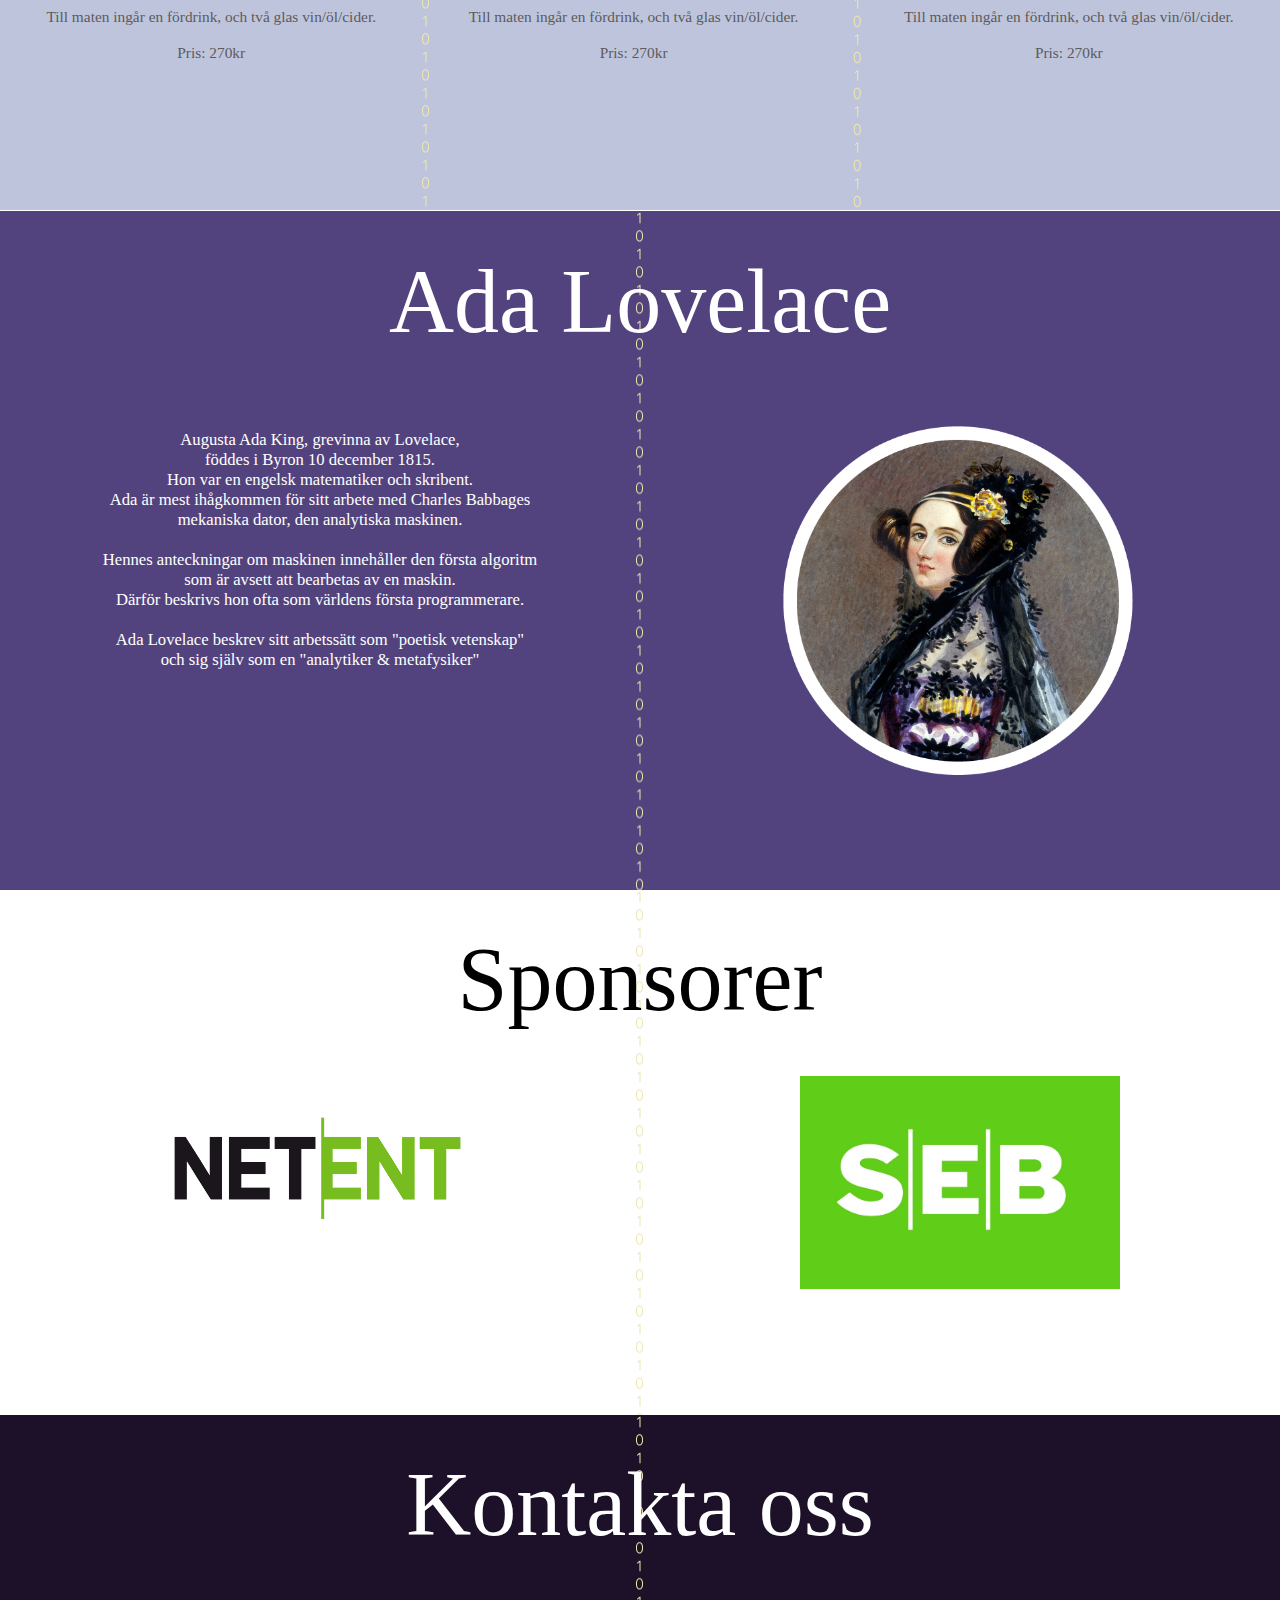
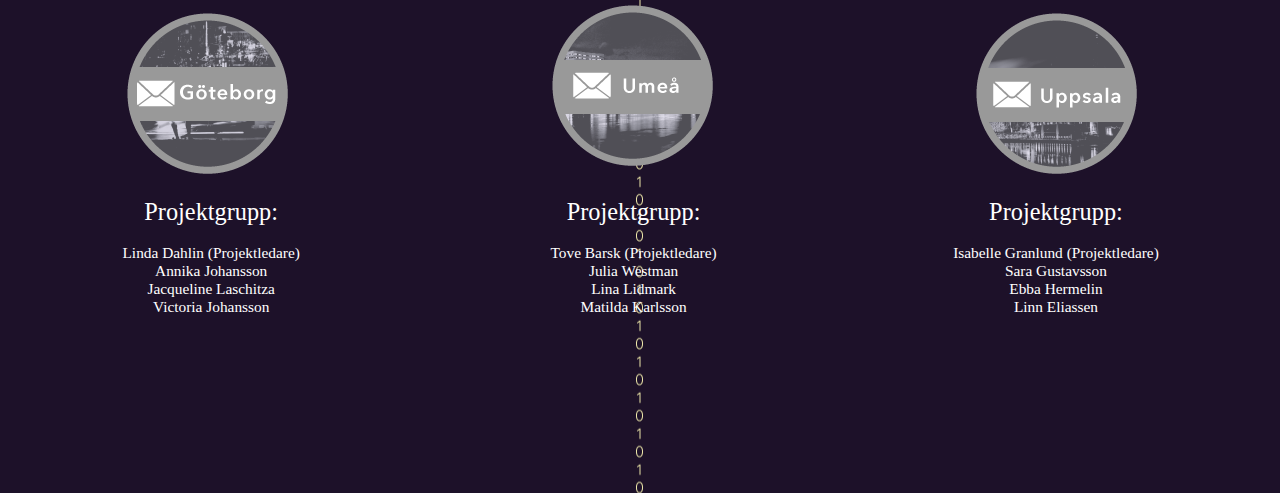
==== commit 15e66333: "småficicicc" ====
--- a/Hem.html
+++ b/Hem.html
@@ -13,7 +13,7 @@
       <div id="container">
         <div id="menuContainer">
           <a href="#hem">
-            <div class="menuButton">
+            <div id="hembutton">
               <h5>Hem</h5>
             </div>
           </a>
@@ -58,9 +58,15 @@
           
           <div id="sittningh">
             <div id="sittningtext">
-              <p> Nobeldagen den 10 december är en stor dag, men inte bara tack vare Alfred Nobel. Den 10:e december 1815 föddes Ada Lovelace, världens första programmerare. <br><br>DataTjej tycker att detta är något som gått obemärkt förbi alldeles för länge. <br><br>
+              <p> Den 10 december kommer DataTjej att uppmärksamma och hylla Ada Lovelace, världens första programmerare, som fyller 200 år.<br><br>
 
-              Vi vill uppmärksamma att det i år är 200 år sedan Ada Lovelace föddes. Därför kommer en sittning att anordnas på tre platser samtidigt, Umeå, Göteborg och Uppsala. Sittningen kommer vara i klassisk bankett-stil där festligheter blandas med uppmärksammande kring Ada Lovelace och andra kvinnliga förebilder inom data- och IT-världen. </p>
+Ada Lovelace ska firas med en storslagen födelsedagsfest som kommer gå av stapeln i Göteborg, Umeå och Uppsala<br><br>
+
+Alla är välkomna! Tjejer, killar, kvinnor, män, han, hon och hen. Gillar du data och IT? Kanske studerar du eller jobbar du inom data eller IT? Tycker du det är viktigt att IT branchen är jämställd? Vill du vara med på årets födelsedagsfest? Boka då in denna kväll för att fira Ada Lovelace med DataTjej.<br><br>
+
+10 december åker långklänningar och kostymer på för då sker årets födelsedagskalas. Kvällen kommer att börja med mingel för att övergå i en klassisk trerätters middag. Under kvällen kommer det att bjudas på god mat, tal, live feed från de andra städerna. Självklart kommer vi att stämma upp till födelsedagssång. <br><br>
+
+Kvällen kommer att bjuda på festligheter och DataTjej ser fram emot att fira Ada Lovelace med dig!</p>
             </div>
           </div>
     
--- a/hem.css
+++ b/hem.css
@@ -23,7 +23,7 @@
 	text-align: center;
 	font-weight: 200;
 	margin: 0;
-	font-size: 3vh;
+	font-size: 5vh;
 }
 h5{
 	text-align: center;
@@ -47,6 +47,13 @@
 }
 .menuButton{
 	
+	height: 50px;
+	width: 14.28%;
+	float: left;
+	text-align: center;
+}
+
+#hembutton {
 	height: 50px;
 	width: 14.28%;
 	float: left;
@@ -117,16 +124,18 @@
 
 #sittningtext {
 	padding-left: 5%;
-	margin-top: 15%;
+	margin-top: 7%;
 	width: 86%;
 	height: auto;
 }
 
 #sittningtext p {
 	text-align: center;
-	color: black;
+	color: #727272;
 	font-weight: 300;
-	font-size: 1.5vw;	
+	font-size: 1.2vw;	
+	font-weight: normal;
+
 }
 
 #biljetter {
@@ -147,11 +156,14 @@
 	margin-top: 50px;
 	font-weight: 400;
 	padding-bottom: 0;
+	color: #5b5b5b;
 }
 #biljetter p{
 	text-align: center;
+	color: #5b5b5b;
 	font-weight: 300;
-	font-size: 1.5vw;
+	font-size: 1.2vw;	
+	font-weight: normal;
 }
 
 #del1{
@@ -192,7 +204,8 @@
 	color: #ffffff;
 	text-align: center;
 	font-weight: 300;
-	font-size: 1.5vw;
+	font-size: 1.3vw;	
+	font-weight: normal;
 
 }
 #adav{
@@ -251,15 +264,19 @@
 #contacts {
 	padding-top: 3%;
 	width:100%;
-	background-color: #333333;
+	background-color: #1D1129;
 	padding-bottom: 50%;
 	height:0;
 	text-align: center;
+	background-image: url("pics/adaback.png");
+	background-size: 100%;
 }
 #contacts p{
-	font-size: 1.3vw;
-	color:white;
-	text-align: center;
+	text-align: center;
+	color: #ffffff;
+	font-weight: 300;
+	font-size: 1.2vw;	
+	font-weight: normal;
 }
 #contacts h3{
 	font-size: 1.9vw;
@@ -432,6 +449,45 @@
 	}
 
 
+	#contacts {
+		padding-top: 3%;
+		width:100%;
+		background-color: #1D1129;
+		padding-bottom: 96%;
+		height:0;
+		text-align: center;
+	}
+
+	#contacts h1{
+		font-size: 2.8em;
+	}
+
+	#contacts p{
+		display: none;
+	}
+	#contacts h3{
+		display: none;
+	}
+	.d1{
+		padding-top: 3%;
+		float: left;
+		width: 33%;
+		height: auto;
+	}
+
+	#contacts h1 {
+		color: #ffffff;
+		font-weight: 200;
+	}
+
+	.d1 img{
+		width: 90%;
+		height: auto;
+		float: center;
+	}
+
+
+
 }
 
 @media (min-width:200px) and (max-width: 500px) {
@@ -439,20 +495,36 @@
 		width: 100%;
 	}
 
+
 	#container{
-		height: auto;
 		width:100%;
+		height: auto;
 	}
 
 	#menuContainer{
-		height: 50px;
+		height: 45px;
 		width: 100%;
 		background-color: #333333;
 		position: fixed;
+		padding-left: 0;
 		margin-top: 0;
 	}
 
-
+	#hembutton{
+		display: none;
+	}
+
+	.menuButton{
+		height: 50px;
+		width: 25%;
+		float: left;
+		text-align: center;
+	}
+
+	.menuButton p{
+		font-weight: 300;
+		font-size: 18px;
+	}
 
 	#header{
 		width: 100%;
@@ -637,8 +709,39 @@
 		width: 50%;
 	}
 
+	#contacts {
+		padding-top: 3%;
+		width:100%;
+		background-color: #1D1129;
+		padding-bottom: 52%;
+		height:0;
+		text-align: center;
+	}
+
+	#contacts h1{
+		font-size: 2.8em;
+	}
+
+	#contacts p{
+		display: none;
+	}
+	#contacts h3{
+		display: none;
+	}
+	.d1{
+		padding-top: 3%;
+		float: left;
+		width: 33%;
+		height: auto;
+	}
+
+	#contacts h1 {
+		color: #ffffff;
+		font-weight: 200;
+	}
+
 	.d1 img{
-		width: 20%;
+		width: 90%;
 		height: auto;
 		float: center;
 	}
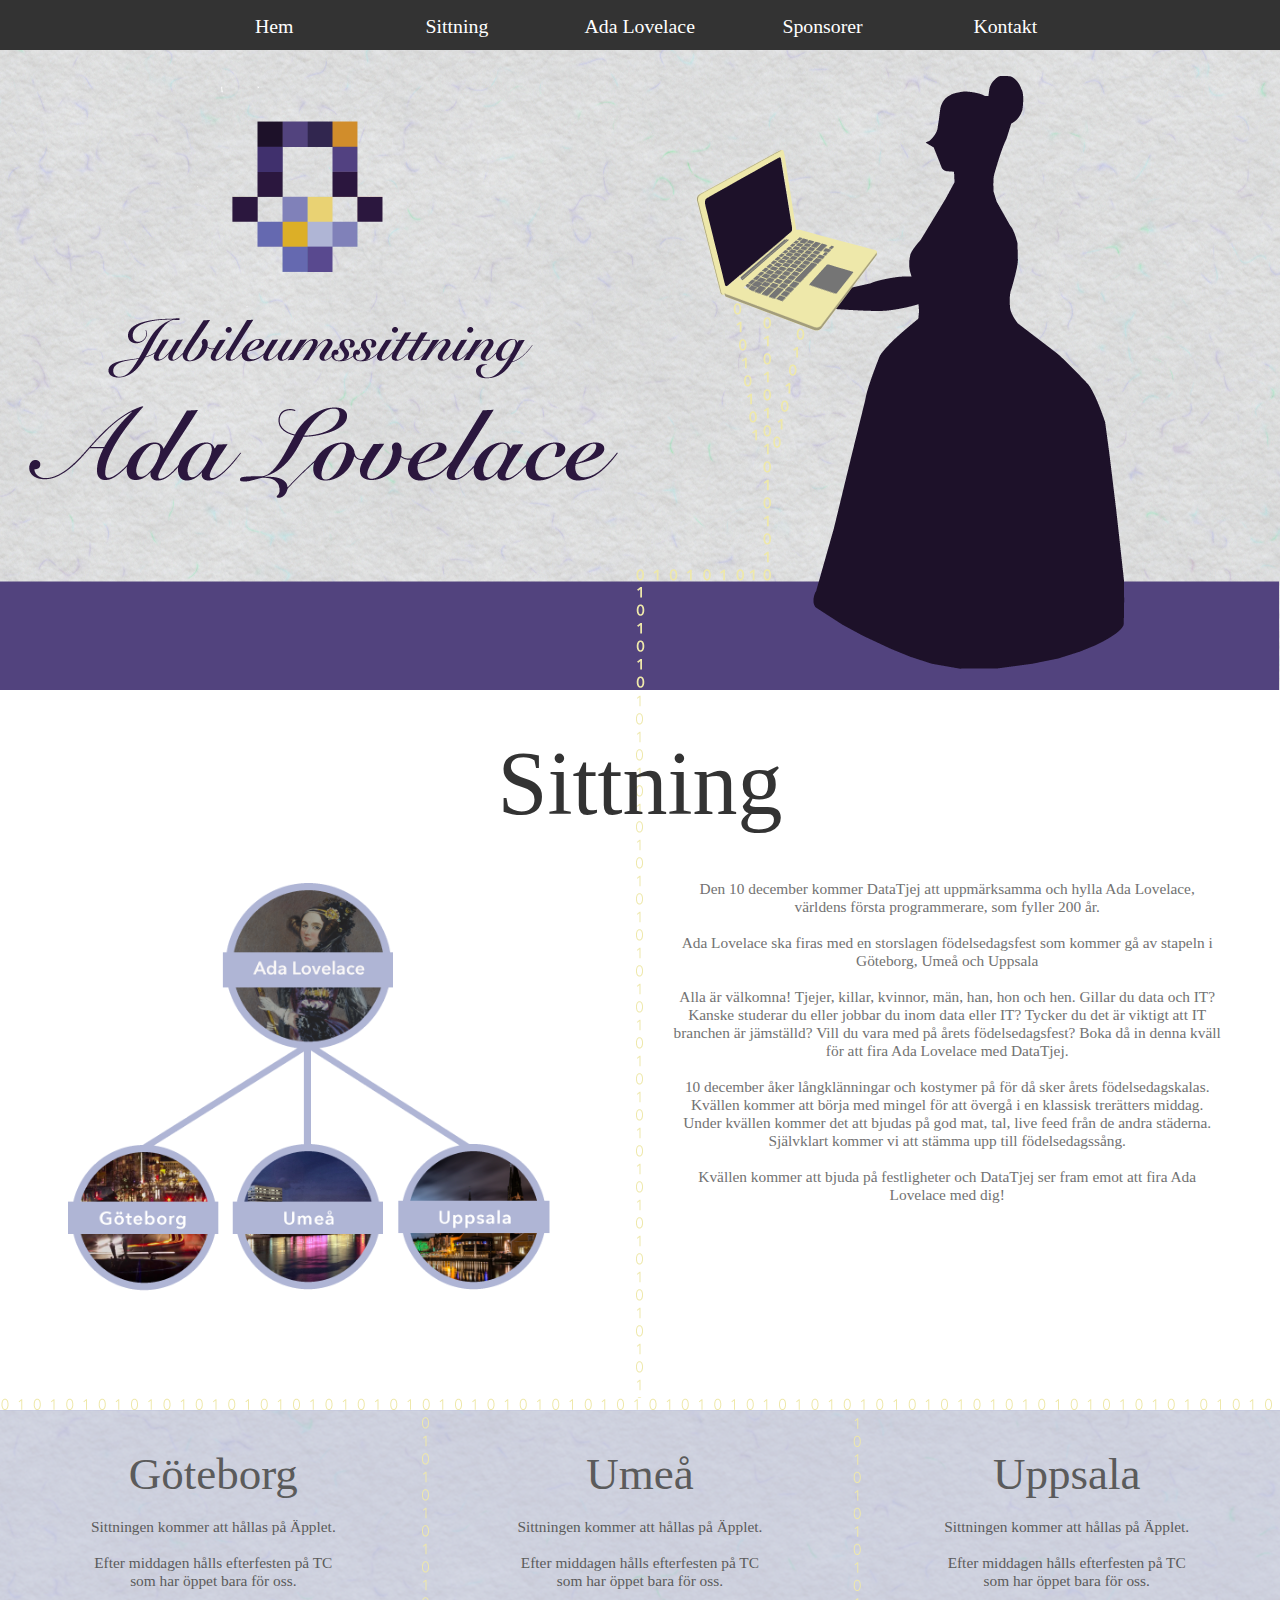
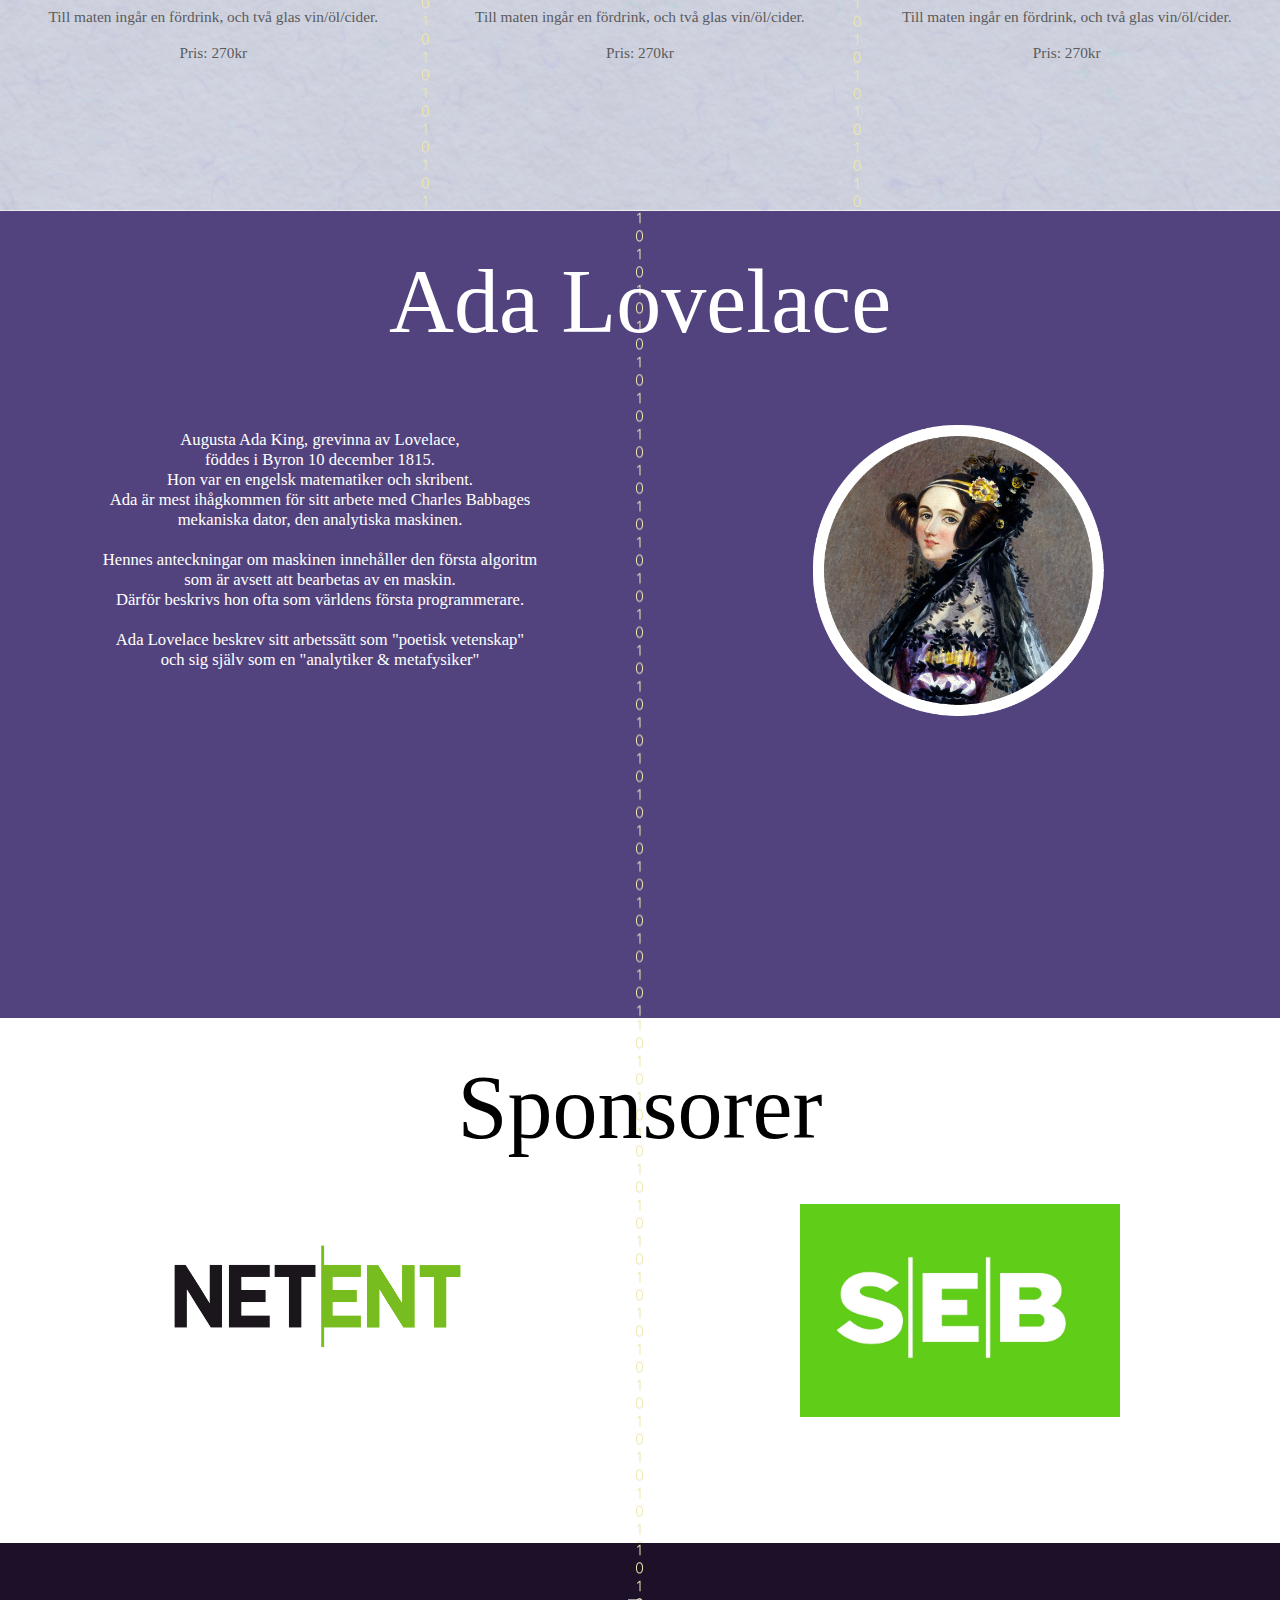
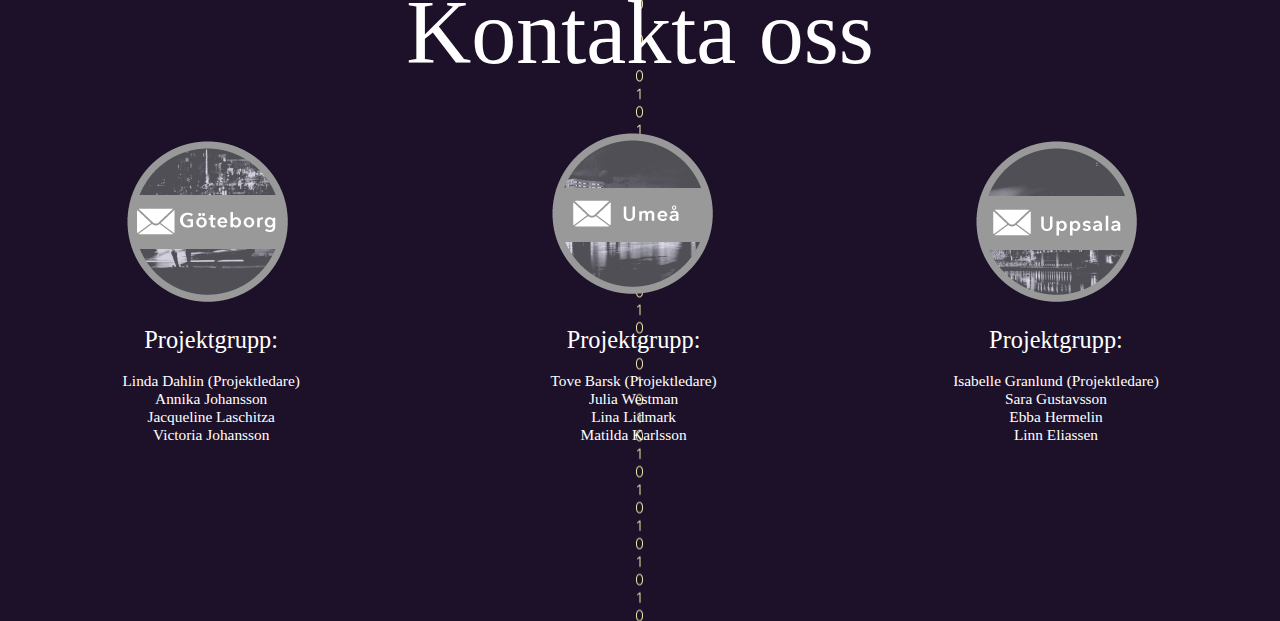
==== commit b372d6ca: "hej" ====
--- a/Hem.html
+++ b/Hem.html
@@ -13,7 +13,7 @@
       <div id="container">
         <div id="menuContainer">
           <a href="#hem">
-            <div id="hembutton">
+            <div class="menuButton">
               <h5>Hem</h5>
             </div>
           </a>
--- a/hem.css
+++ b/hem.css
@@ -145,7 +145,7 @@
 	width: 100%;
 	padding-bottom: 32.3%;
 	height: 0;
-	background-image: url("pics/biljetter.png");
+	background-image: url("pics/biljettback.png");
 	background-size: 100%;
 	background-position: center;
 	background-repeat: no-repeat;
@@ -168,13 +168,13 @@
 
 #del1{
 	float: left;
-	width: 33%;
+	width: 33.33%;
 	height: 200px;
 }
 
 #del2 {
 	float:left;
-	width: 33%;
+	width: 33.33%;
 	text-align: center;
 		height: 200px;
 }
@@ -182,7 +182,7 @@
 
 #del3 {
 	float: right;
-	width: 33%;
+	width: 33.33%;
 	height: 200px;
 }
 
@@ -190,7 +190,7 @@
 #ada {
 	padding-top: 3%;
 	width: 100%;
-	padding-bottom: 50%;
+	padding-bottom: 60%;
 	height:0;
 	background-color: #52437e;
 	background-image: url("pics/adaback.png");
@@ -222,7 +222,7 @@
 }
 
 #adah img{
-	width:60%;
+	width:50%;
 	height:auto;
 }
 
@@ -540,7 +540,7 @@
 	}
 
 	#sittning{
-		padding-bottom: 175%;
+		padding-bottom: 185%;
 		height: 0;
 		width:100%;
 		background-image: none;
@@ -563,9 +563,9 @@
 
 	#sittningv img{	
 		padding-right: 5%;
-		padding-left: 5%;
+		padding-left: 8%;
 		position: center;
-		width: 70%;
+		width: 80%;
 		height: auto;
 	}
 	#sittningh{
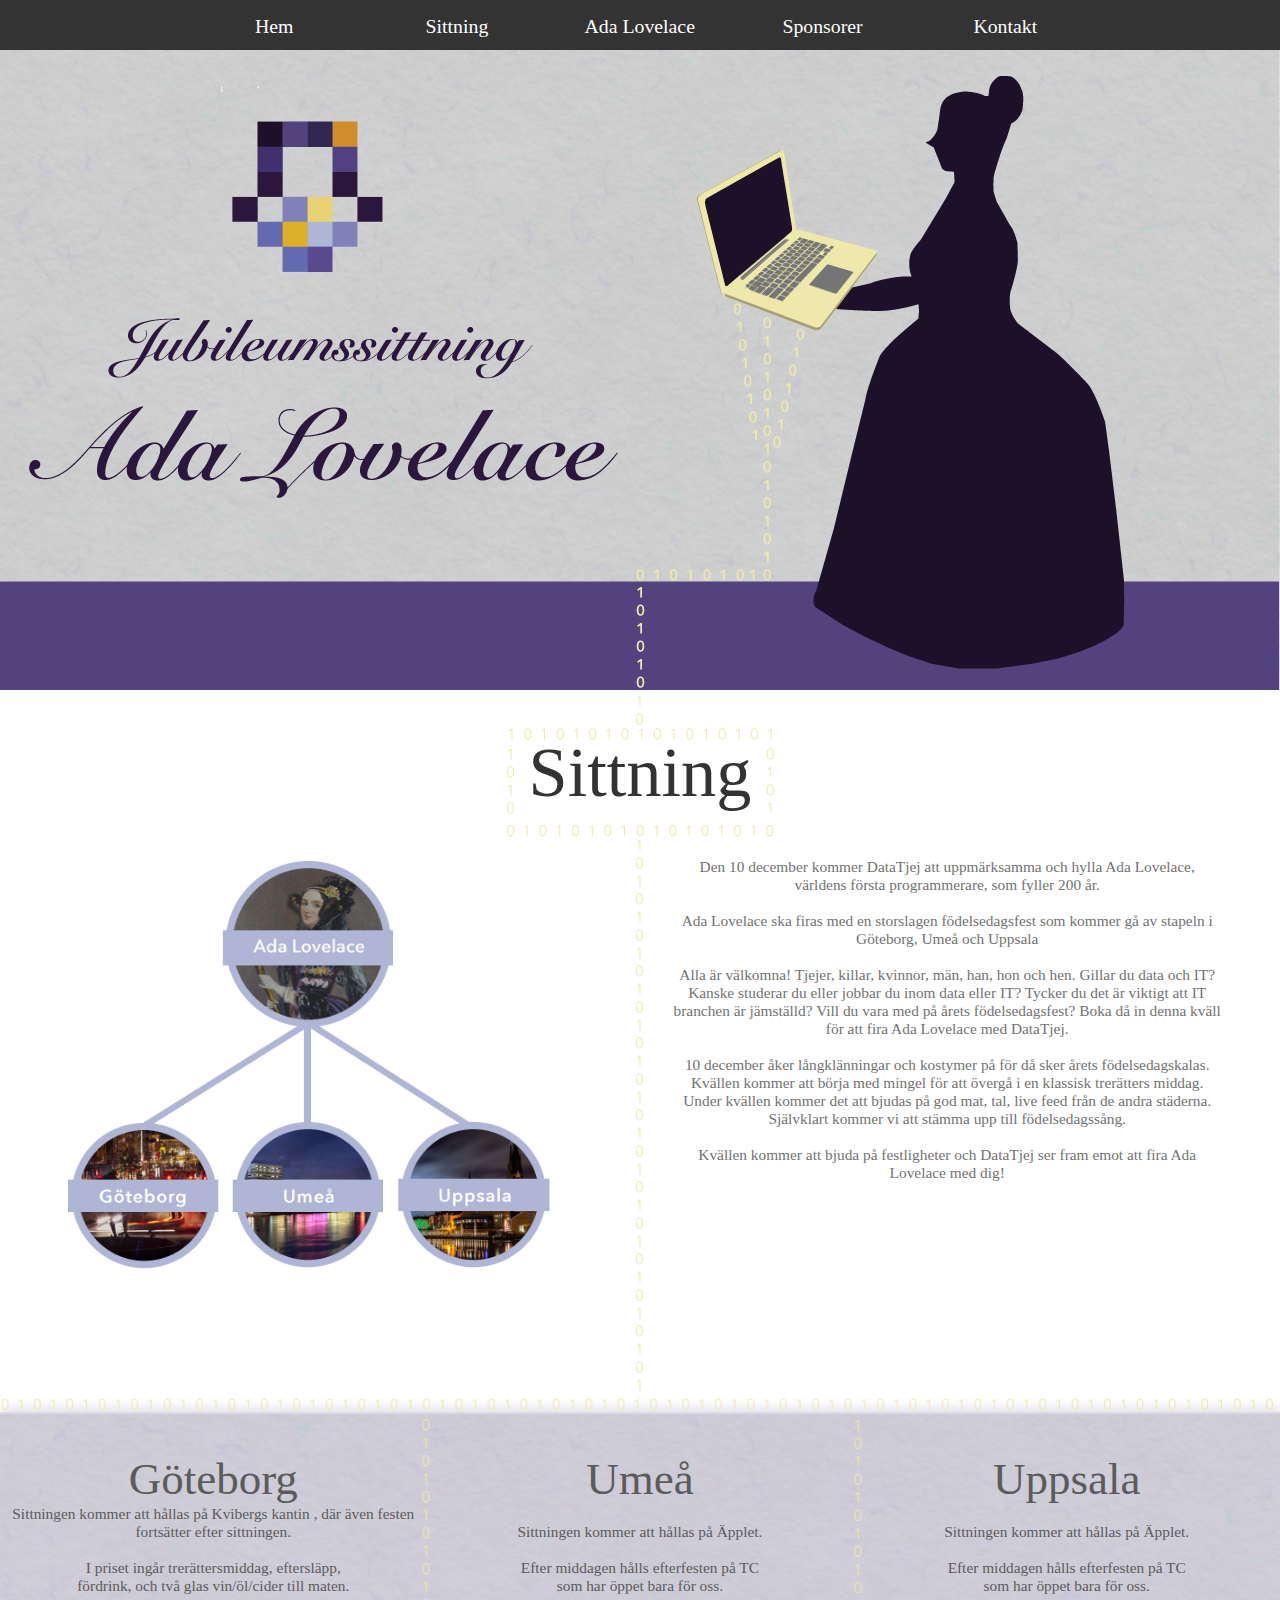
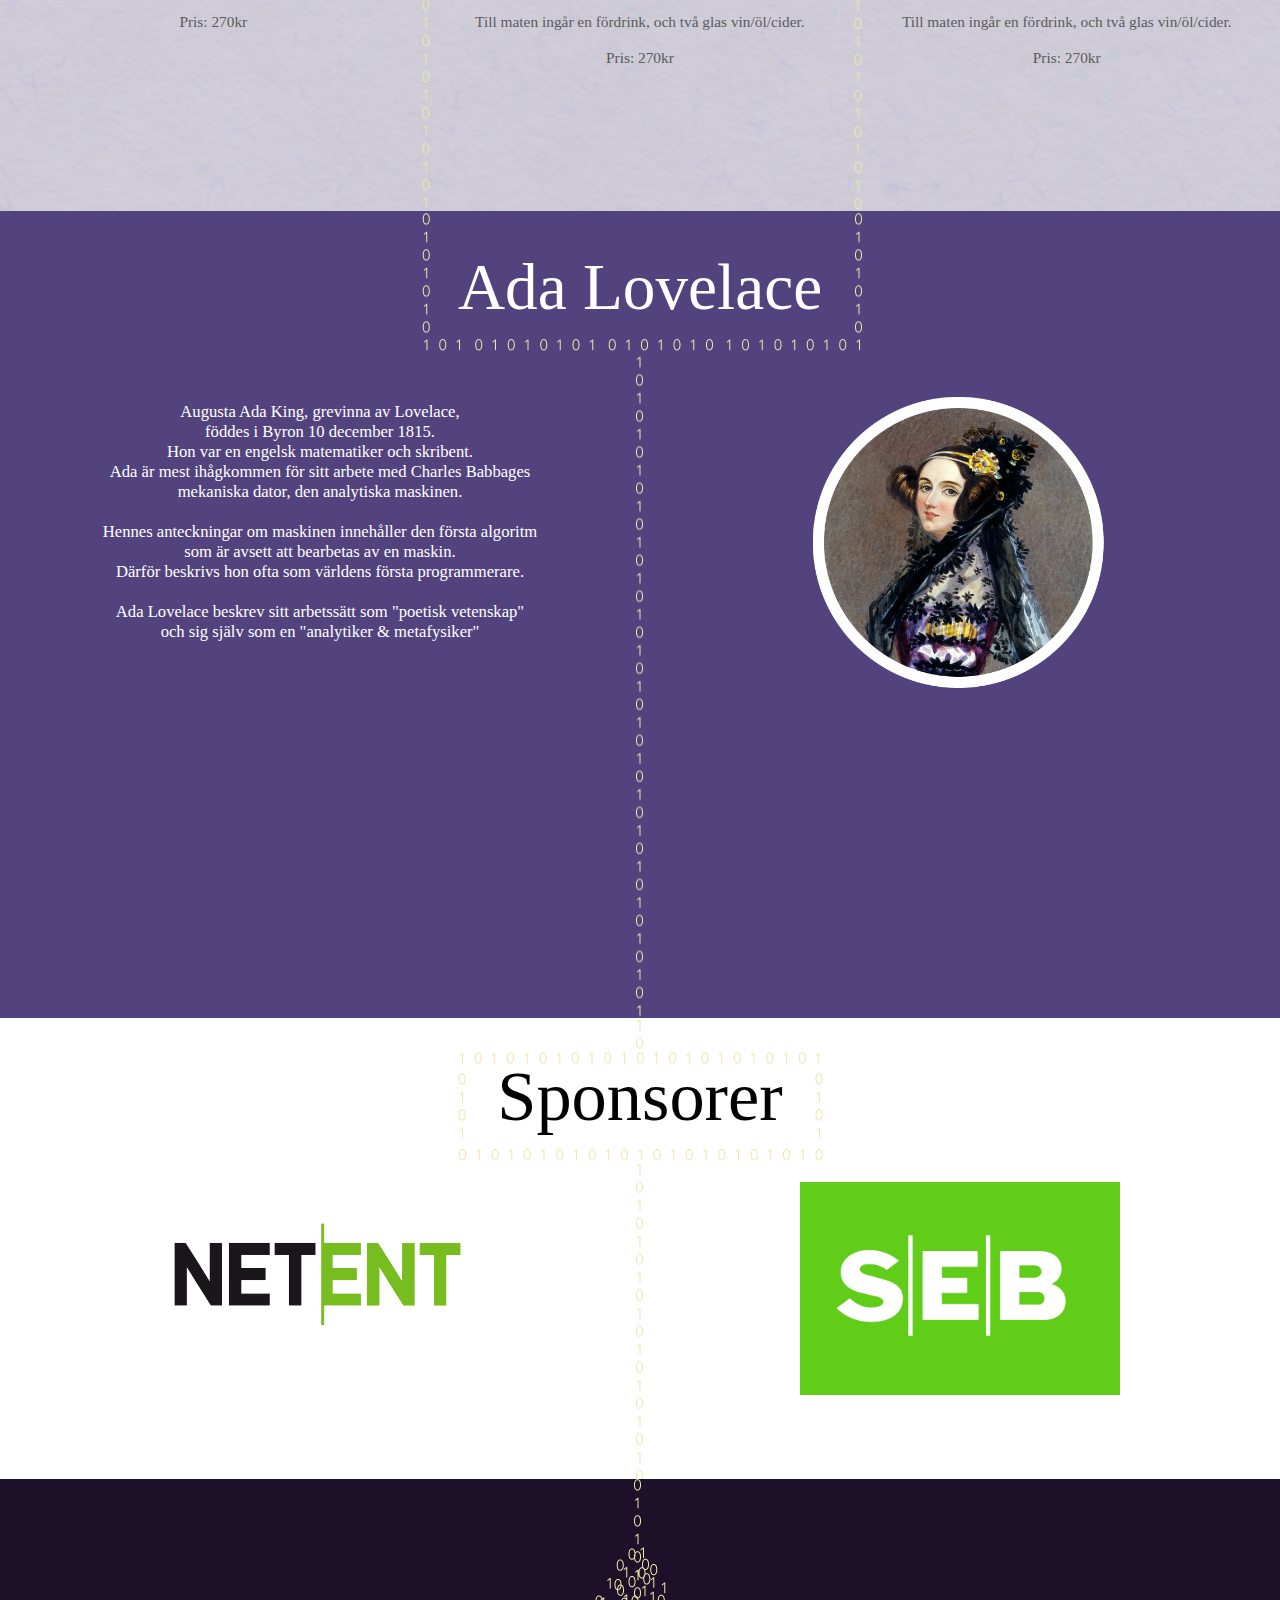
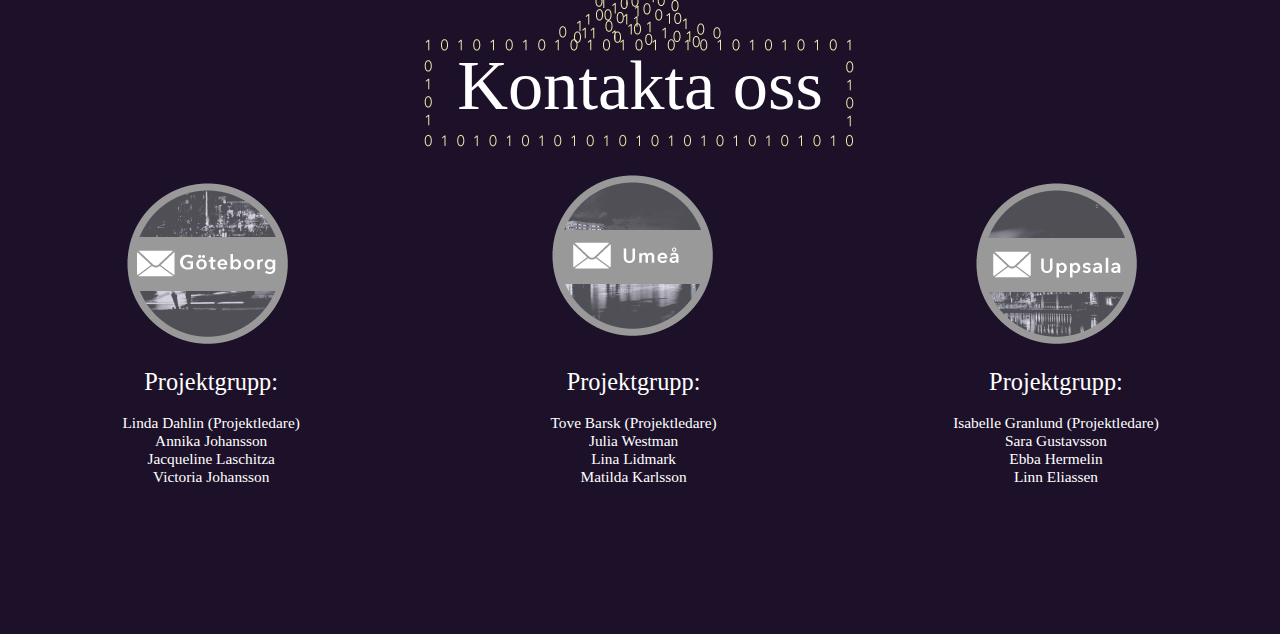
==== commit 18e6a9eb: "hejhej" ====
--- a/Hem.html
+++ b/Hem.html
@@ -76,11 +76,11 @@
           <h3>Göteborg</h3>
 
 
-              <p> <br>Sittningen kommer att hållas på Äpplet.
-                <br> <br>
-                Efter middagen hålls efterfesten på TC <br>som har öppet bara för oss. 
+        <p> Sittningen kommer att hållas på Kvibergs kantin
+              
+                , där även festen fortsätter efter sittningen.
                    <br> <br>
-                Till maten ingår en fördrink, och två glas vin/öl/cider.
+                I priset ingår trerättersmiddag, eftersläpp, <br>fördrink, och två glas vin/öl/cider till maten.
                 <br> <br>
                 Pris: 270kr
               </p>
--- a/hem.css
+++ b/hem.css
@@ -16,7 +16,7 @@
 	text-align: center;
 	font-weight: 200;
 	margin: 0;
-	font-size: 10vh;
+	font-size: 5.5vw;
 }
 
 h3 {
@@ -45,6 +45,7 @@
 	text-align: center;
 	padding-left: 14.28%;
 }
+
 .menuButton{
 	
 	height: 50px;
@@ -158,6 +159,14 @@
 	padding-bottom: 0;
 	color: #5b5b5b;
 }
+#biljetter h5{
+
+	font-weight: 400;
+	padding-bottom: 0;
+	color: #5b5b5b;
+	font-size: 4vh;
+	margin-top: 2%;
+}
 #biljetter p{
 	text-align: center;
 	color: #5b5b5b;
@@ -166,26 +175,48 @@
 	font-weight: normal;
 }
 
+#biljetter a{
+	font-size: 30px;
+	font-weight: 300;
+}
+
 #del1{
+	text-align: center;
+	padding-top: 5px;
 	float: left;
 	width: 33.33%;
 	height: 200px;
 }
 
+#del1 p{
+	padding-bottom: 40px;
+}
+
 #del2 {
+	text-align: center;
+	padding-top: 5px;
 	float:left;
 	width: 33.33%;
 	text-align: center;
 		height: 200px;
 }
 
+#del2 p{
+	padding-bottom: 23px;
+}
+
 
 #del3 {
+	text-align: center;
+	padding-top: 5px;
 	float: right;
 	width: 33.33%;
 	height: 200px;
 }
 
+#del3 p{
+	padding-bottom: 42px;
+}
 
 #ada {
 	padding-top: 3%;
@@ -199,6 +230,7 @@
 }
 #ada h1{
 	color: #ffffff;
+	font-size: 5.1vw;
 }
 #ada p{
 	color: #ffffff;
@@ -229,11 +261,11 @@
 
 #sponsors{
 	padding-top: 3%;
-	padding-bottom: 38%;
+	padding-bottom: 33%;
 	height:0;
 	width:100%;
 	background-color: #ffffff;
-	background-image: url("pics/adaback.png");
+	background-image: url("pics/sponsback.png");
 	background-size: 100%;
 }
 
@@ -262,13 +294,13 @@
 }
 
 #contacts {
-	padding-top: 3%;
+	padding-top: 13%;
 	width:100%;
 	background-color: #1D1129;
-	padding-bottom: 50%;
+	padding-bottom: 46%;
 	height:0;
 	text-align: center;
-	background-image: url("pics/adaback.png");
+	background-image: url("pics/contactback.png");
 	background-size: 100%;
 }
 #contacts p{
@@ -299,6 +331,24 @@
 	color: #ffffff;
 	font-weight: 200;
 }
+
+
+#fotter {
+	width: 100%;
+	height: 0;
+	padding-bottom: 3%;
+	text-align: center;
+	color: #ffffff;
+	background-color: #170F21;
+}
+
+#fotter p{
+	text-align: center;
+	padding-top: 10px;
+	font-size: 15px;
+}
+
+
 /** IPAD **/
 @media (min-width: 500px) and (max-width: 800px) {
 	
@@ -315,21 +365,31 @@
 	}
 
 	#container{
-		height: 2800px;
+		height: auto;
+	}
+
+	#menuContainer{
+		height: 41px;
+		width: 100%;
+		background-color: #333333;
+		position: fixed;
+		margin-top: 0;
+		text-align: center;
+		padding-left: 5%;
 	}
 
 	.menuButton {
 		height: 50px;
-		width: 14%;
+		width: 20%;
 		float: left;
 		text-align: center;
 	}
 
 	#sittning{
-		padding-bottom: 76%;
+		padding-bottom: 100%;
 		height: 0;
 		width:100%;
-		background-image: url("pics/sittningback.png");
+		background-image: url("pics/mobilback.png");
 		background-repeat: no-repeat;
 		background-size: 100%;
 		background-color: #ffffff;
@@ -347,7 +407,7 @@
 
 	#sittningv img{	
 		padding: 0;
-		margin-top: 10%;
+		margin-top: 112px;
 		position: center;
 		width: 100%;
 		height: auto;
@@ -362,7 +422,7 @@
 
 	#sittningtext p {
 		font-size: 1.9vw;
-		color: black;	
+		color: #727272;	
 	}
 
 	#biljetter {
@@ -378,47 +438,73 @@
 		background-repeat: no-repeat;
 	}
 
+	#biljetter a{
+		font-size: 20px;
+		font-weight: 300;
+	}
+
+	#del1{
+		text-align: center;
+		padding-top: 15px;
+	}
+
 	#del1 h3 {
-		margin-top: 13px;
-		font-size: 28px;
+		margin-top: 0px;
+		font-size: 25px;
 		font-weight: 300;
 	}
 	#del1 p{
 		font-size: 1.6vw;
 		font-weight:normal;
 		color: #727272;
+		padding-bottom: 10px;
 		
 	}
 
+	#del1 a{
+		margin-top: 50px;
+	}
+
+	#del2 {
+		padding-top: 15px;
+	}
+
 	#del2 h3{
-		margin-top: 13px;
-		font-size: 28px;
+		margin-top: 0px;
+		font-size: 25px;
 		font-weight: 300;
 	}
 	#del2 p{
 		font-size: 1.6vw;
 		font-weight:normal;
 		color: #727272;
+		padding-bottom: 10px;
+	}
+
+	#del3 {
+		text-align: center;
+		padding-top: 15px;
 	}
 
 	#del3 h3{
-		margin-top: 13px;
-		font-size: 28px;
+		margin-top: 0px;
+		font-size: 25px;
 		font-weight: 300;
 	}
 	#del3 p {
 		font-size: 1.6vw;
 		font-weight:normal;
 		color: #727272;
+		padding-bottom: 25px;
 	}
 
 	#ada {
 		padding-top: 3%;
 		width: 100%;
-		padding-bottom: 69%;
+		padding-bottom: 100%;
 		height:0;
 		background-color: #52437e;
-		background-image: url("pics/adaback.png");
+		background-image: url("pics/mobilback.png");
 		background-size: 100%;
 		text-align: center;
 	}
@@ -441,25 +527,27 @@
 	}
 
 	#sponsors{
+
 		padding-top: 3%;
 		padding-bottom: 45%;
 		height:0;
 		width:100%;
+		background-image: url("pics/mobilback.png");
 		background-color: #ffffff;
 	}
 
 
 	#contacts {
-		padding-top: 3%;
+		padding-top: 13%;
 		width:100%;
 		background-color: #1D1129;
-		padding-bottom: 96%;
+		padding-bottom: 45%;
 		height:0;
 		text-align: center;
 	}
 
 	#contacts h1{
-		font-size: 2.8em;
+		font-size: 2.6em;
 	}
 
 	#contacts p{
@@ -487,6 +575,23 @@
 	}
 
 
+	#fotter {
+		width: 100%;
+		height: 0;
+		padding-bottom: 7%;
+		text-align: center;
+		color: #ffffff;
+		background-color: #170F21;
+	}
+
+	#fotter p{
+		text-align: center;
+		padding-top: 15px;
+		font-size: 15px;
+	}
+
+
+
 
 }
 
@@ -502,7 +607,7 @@
 	}
 
 	#menuContainer{
-		height: 45px;
+		height: 35px;
 		width: 100%;
 		background-color: #333333;
 		position: fixed;
@@ -540,7 +645,7 @@
 	}
 
 	#sittning{
-		padding-bottom: 185%;
+		padding-bottom: 271%;
 		height: 0;
 		width:100%;
 		background-image: none;
@@ -583,7 +688,7 @@
 	#sittningtext p {
 		text-align: center;
 		color: black;
-		font-weight: 300;
+		font-weight: 400;
 		font-size: 4vw;	
 	}
 
@@ -594,7 +699,7 @@
 		background-image: none;
 		background-color: #AFB5D5;
 		width: 100%;
-		padding-bottom: 214%;
+		padding-bottom: 310%;
 		height: 0;
 	}
 
@@ -605,18 +710,24 @@
 		font-weight: 300;
 		padding-bottom: 0;
 	}
+
+	#biljetter a{
+		font-size: 25px;
+		font-weight: 200;
+	}
 	#biljetter p{
 		text-align: center;
-		font-weight: 300;
+		font-weight: 400;
 		font-size: 3.8vw;
 	}
 
 
 	#del1{
+
 		float: left;
 		width: 100%;
 		height: 200px;
-		padding-bottom: 50px;
+		padding-bottom: 100px;
 	}
 
 	#del2 {
@@ -624,7 +735,7 @@
 		width: 100%;
 		text-align: center;
 		height: 200px;
-		padding-bottom: 50px;
+		padding-bottom: 125px;
 	}
 
 
@@ -637,7 +748,7 @@
 	#ada {
 		padding-top: 3%;
 		width: 100%;
-		padding-bottom: 182%;
+		padding-bottom: 276%;
 		height:0;
 		background-color: #52437E;
 		background-image: none;
@@ -651,7 +762,7 @@
 	#ada p{
 		color: #ffffff;
 		text-align: center;
-		font-weight: 300;
+		font-weight: 400;
 		font-size: 3.8vw;
 
 	}
@@ -659,6 +770,7 @@
 		width:100%;
 		height: auto;
 		float:left;
+		padding-bottom: 30px;
 	}
 	#adah{
 		width:100%;
@@ -712,8 +824,9 @@
 	#contacts {
 		padding-top: 3%;
 		width:100%;
+		background-image: none;
 		background-color: #1D1129;
-		padding-bottom: 52%;
+		padding-bottom: 58%;
 		height:0;
 		text-align: center;
 	}
@@ -747,4 +860,20 @@
 	}
 
 
-}
+	#fotter {
+		width: 100%;
+		height: 0;
+		padding-bottom: 12%;
+		text-align: center;
+		color: #ffffff;
+		background-color: #170F21;
+	}
+
+	#fotter p{
+		text-align: center;
+		padding-top: 15px;
+		font-size: 12px;
+	}
+
+
+}
